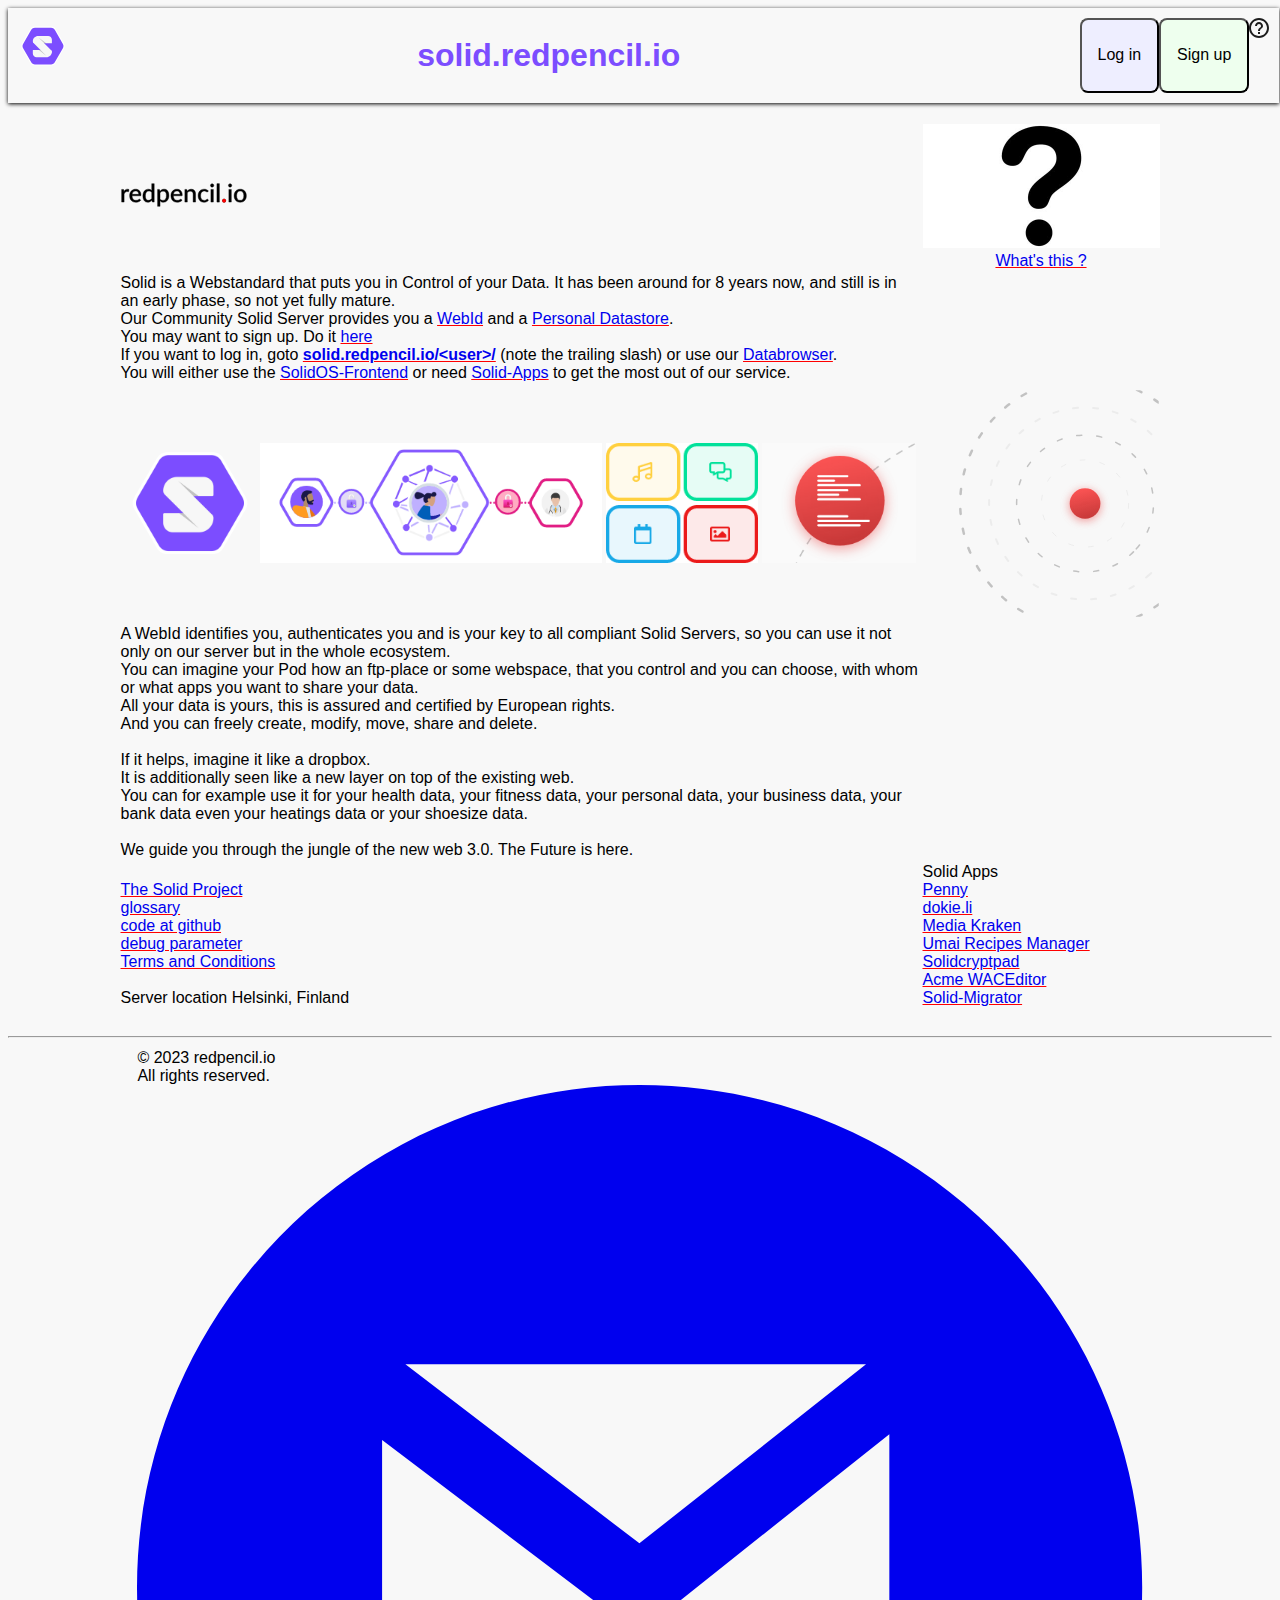
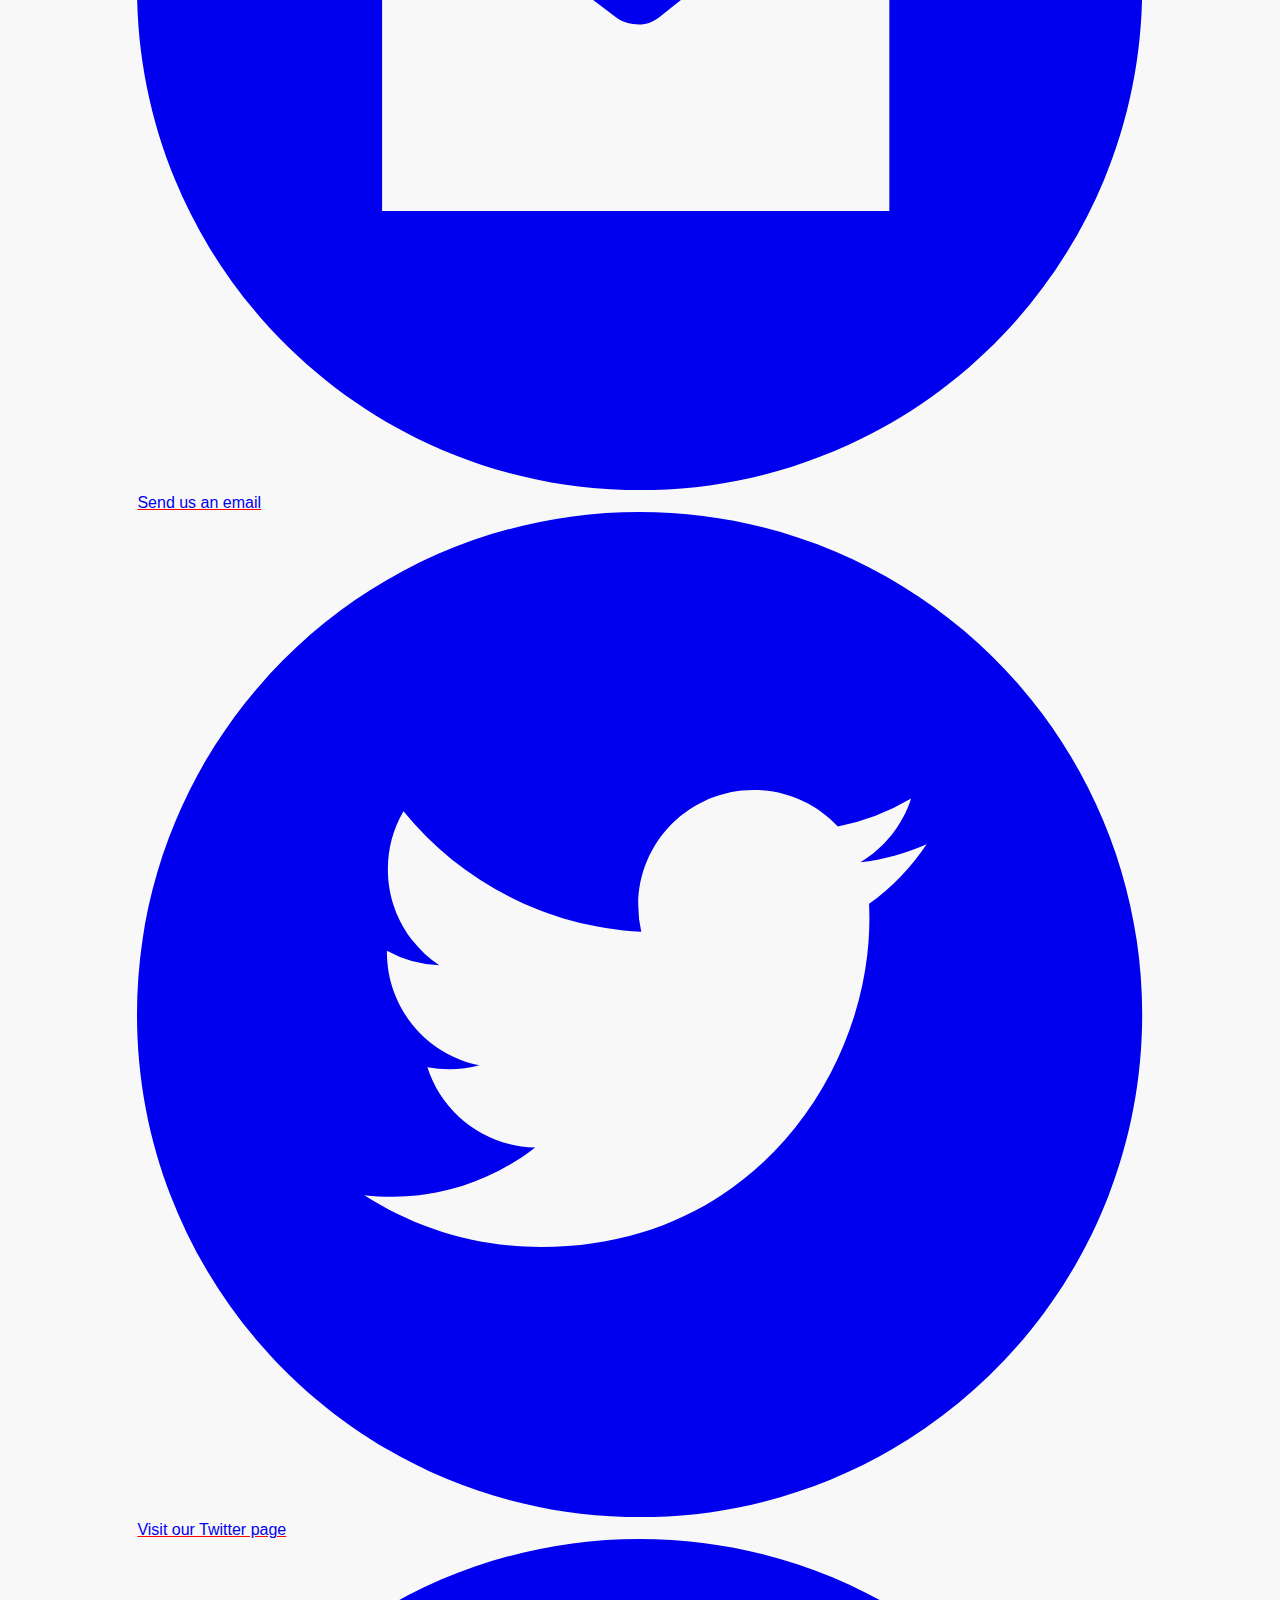
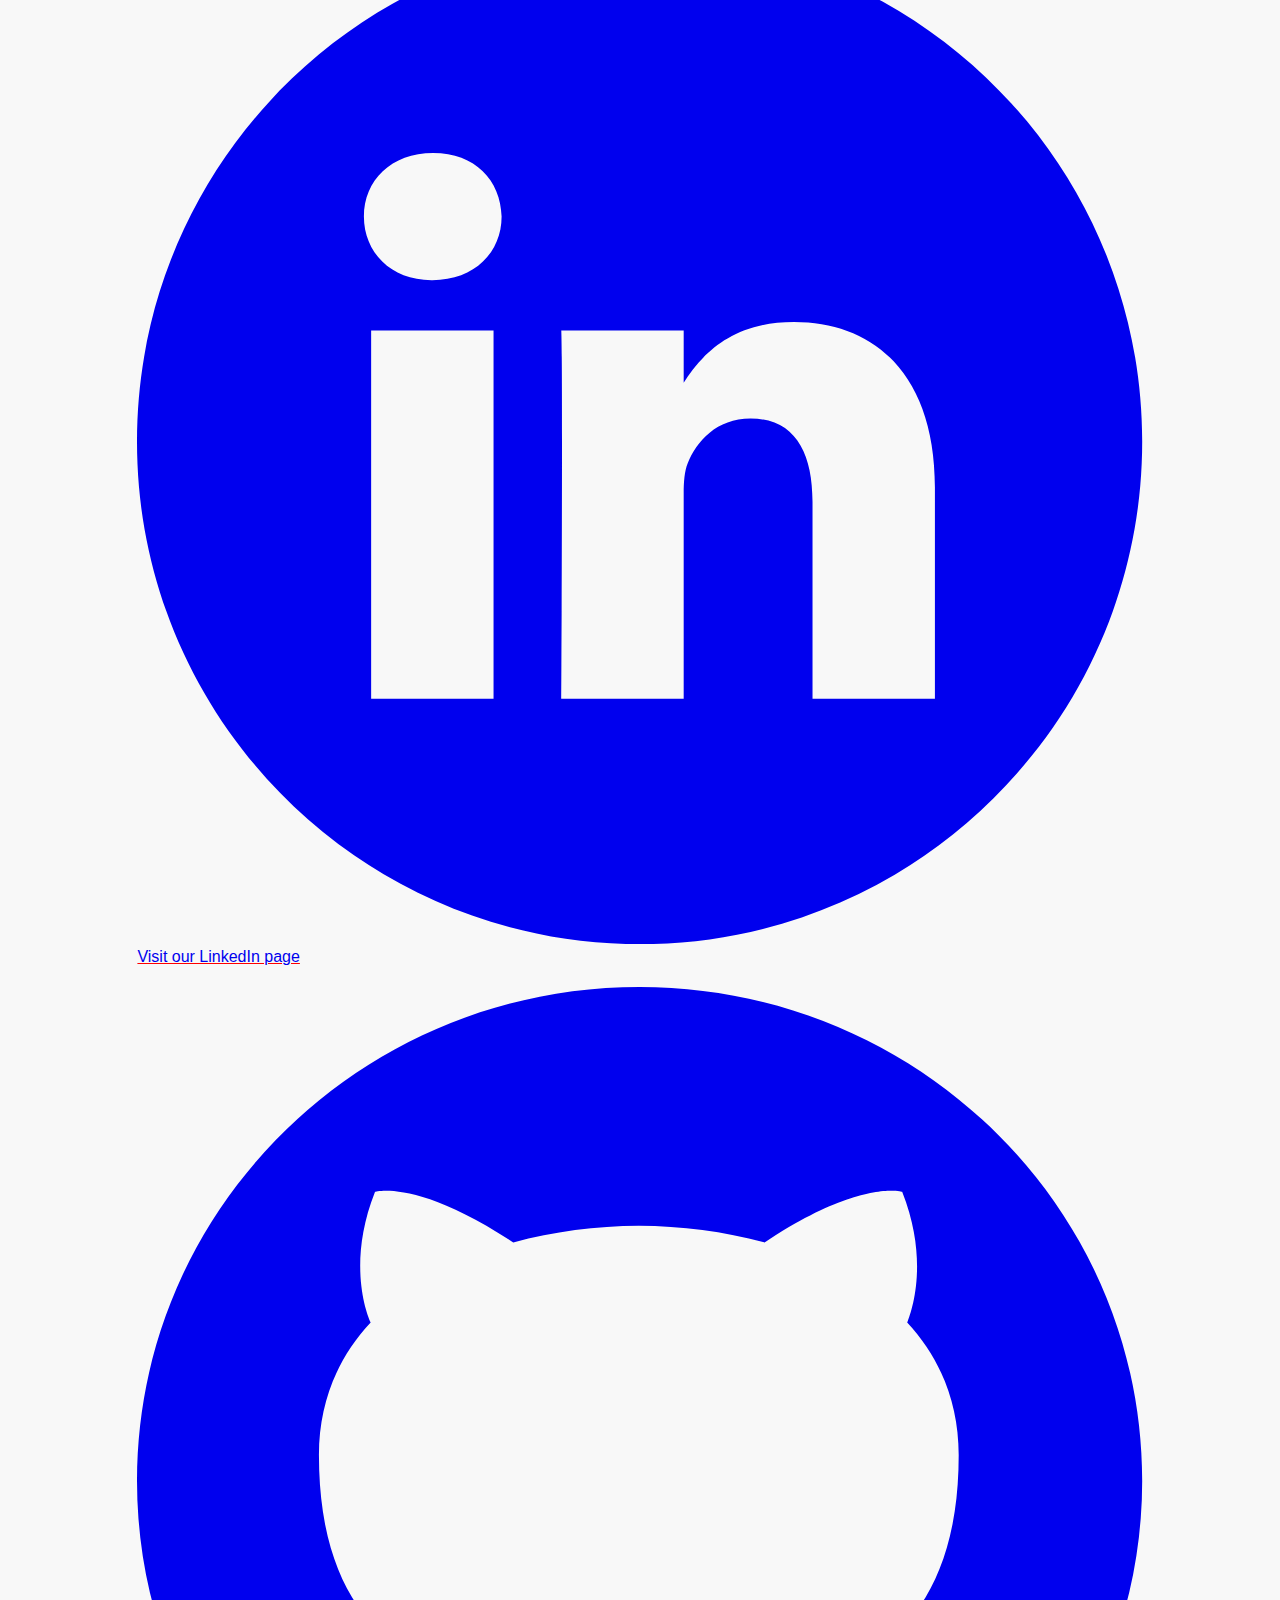
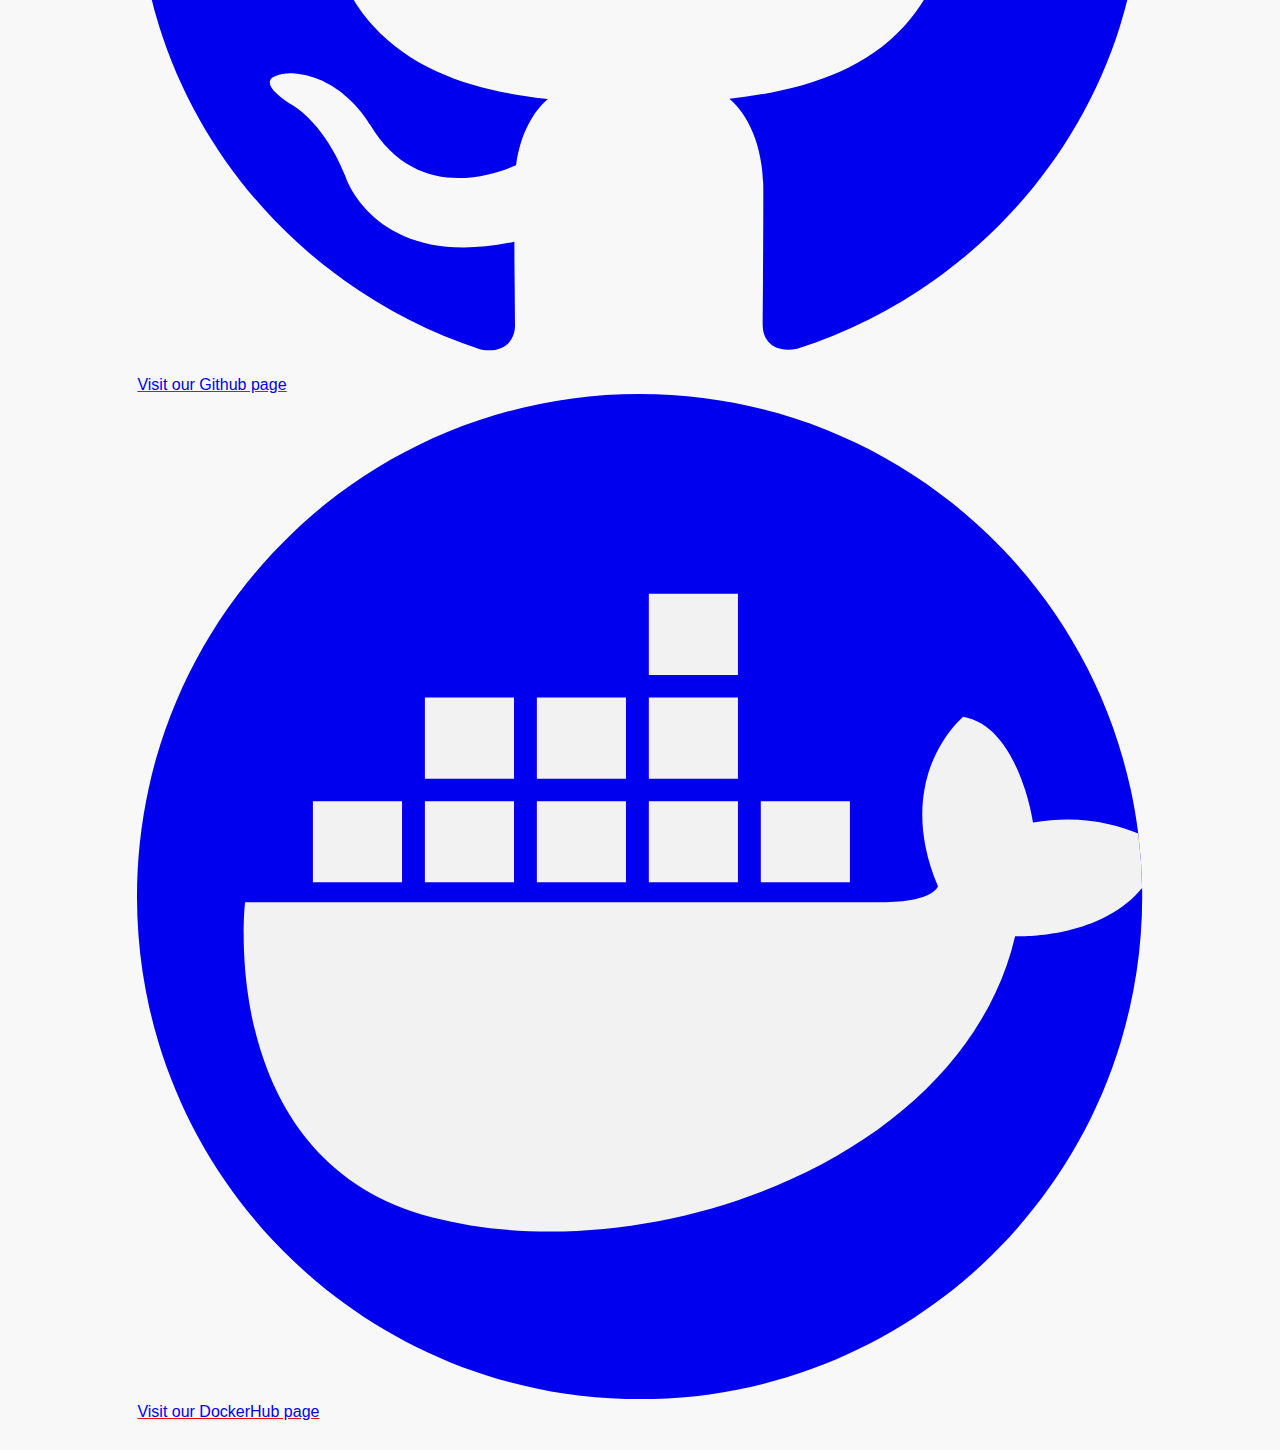
==== index.html @ c88e7a7f "correct typo" ====
<!-- Location : https://solid.redpencil.io/ewingson/public/code/index/index.html -->
<!DOCTYPE html>
<html lang="en">
  <head>
<!--<base href="https://URI/"/>-->
    <meta charset="utf-8"/>
    <meta http-equiv="X-UA-Compatible" content="IE=edge"/>
	<meta name="viewport" content="width=device-width, initial-scale=1"/>
	<meta http-equiv="Content-type" content="text/html;charset=UTF-8"/>
	<meta name="author" content="rpio"/>
	<meta name="editor" content="FeatherPad 1.3.5"/>
	<meta name="keywords" content="Solid, community solid server"/>
	<meta name="description" content="solid.redpencil.io provides a Community Solid Server."/>

	<link integrity="" rel="stylesheet" href="https://redpencil.io/assets/vendor-d41d8cd98f00b204e9800998ecf8427e.css">
	<link integrity="" rel="stylesheet" href="https://redpencil.io/assets/frontend-redpencil-0fddd26791827192a8f38b5eff81cc26.css">
	<link integrity="" rel="stylesheet" href="./css/style.css">
	
	<link rel="icon" href="https://redpencil.io/assets/favicon.ico" type="image/x-ico; charset=binary"/>
	  <title>solid.redpencil.io</title>
  </head>
<body class = "index-page">
  <div class="header">
    <div class="header-left">
      <a href="https://solid.redpencil.io/"><img class="logo-img" src="./pics/s_emblem.svg"></a> 
    </div>
    <div class="header-center">
      <h1 class="title">solid.redpencil.io</h1>
    </div>
    <div class="header-right" id="rpioLoginStatusArea">
    </div>
    <input type="button" onclick="window.location.href='./index2.html'" value="Log in" style="padding: 1em; border-radius:0.5em; font-size: 100%;background-color: #eef;">
    <input type="button" onclick="window.location.href='/idp/register/'" value="Sign up" style="padding: 1em; border-radius:0.5em; font-size: 100%;background-color: #efe;">
    <a href = "https://solidos.github.io/userguide/"><img src="./pics/qm.svg"></a>
  </div>
  <div>
    <br />
	<table align = "center" width = "80%">
      <tr>
      <td>
        <a href = "./"><img src = "./pics/rpio-logo.svg" width = 126 height = 24 alt = "redpencil Logo"/></a>
        <br />
	      </td>
        <td>
          <div align = "right">
            <a href = "https://gamma.app/docs/redpencilio-8dsenvp6agsee2z?mode=present#card-t6yckx8fpdmvdiz
"><img src = "./pics/qmb.png" width = 237 height = 124 alt = "What's this"/></a><br />
<div align = "center">
<a href = "https://gamma.app/docs/redpencilio-8dsenvp6agsee2z?mode=present#card-t6yckx8fpdmvdiz
">What's this ?</a></div>
          </div>
        </td>
      </tr>
      <tr><td>
		Solid is a Webstandard that puts you in Control of your Data.
		It has been around for 8 years now, and still is in an early phase, so not yet fully mature.<br />
		Our Community Solid Server provides you a <a class="hover:text-red-600" href = "https://solidproject.org/faqs#what-is-a-webid">WebId</a> and a <a class="hover:text-red-600" href = "https://solidproject.org/faqs#what-is-a-pod">Personal Datastore</a>.<br />
		You may want to sign up. Do it <a class="hover:text-red-600" href = "https://solid.redpencil.io/idp/register/">here</a><br />
	        If you want to log in, goto <a href = "https://solid.redpencil.io/apps/"><b>solid.redpencil.io/&#60;user&#62;/</b></a> (note the trailing slash) or use our <a href = "https://solidos.github.io/mashlib/dist/browse.html?uri=https%3A%2F%2Fsolid.redpencil.io%2F">Databrowser</a>.<br />
		You will either use the <a class="hover:text-red-600" href = "https://github.com/SolidOS/solidos">SolidOS-Frontend</a> or need <a class="hover:text-red-600" href ="https://solidproject.org/apps">Solid-Apps</a> to get the most out of our service.<br />
		</td></tr>
		<td></td><tr><td>
<table>
<tr>
<td>
<img src = "./pics/s_emblem.png" width = 132 height = 120 alt = "solid emblem">
</td>
<td>
<img src = "./pics/a_pod.png" width = 342 height = 120 alt = "visualization of a pod">
</td>
</td>
<td>
<img src = "./pics/colours.png" width = 152 height = 120 alt = "some other icons">
</td>
<td>
<img src = "./pics/red_dot.png" width = 154 height = 120 alt = "a single red dot">
</td>
</tr>
</table>
		</td><td align = "center"><img src = "./pics/atom.svg" width = 235 height = 227 alt = "data centric pic"></td></tr>
		<tr><td>
		A WebId identifies you, authenticates you and is your key to all compliant Solid Servers, so you can use it not only on our server but in the whole ecosystem.<br />
You can imagine your Pod how an ftp-place or some webspace, that you control and you can choose, with whom or what apps you want to share your data.<br />
All your data is yours, this is assured and certified by European rights.<br />
And you can freely create, modify, move, share and delete.<br /><br />
If it helps, imagine it like a dropbox.<br />
It is additionally seen like a new layer on top of the existing web.<br />
You can for example use it for your health data, your fitness data, your personal data, your business data, your bank data even your heatings data or your shoesize data.<br /><br />
			We guide you through the jungle of the new web 3.0. The Future is here.<br /></td></tr>
	<tr><td>
		<br /><a class="hover:text-red-600" href = "https://solidproject.org/">The Solid Project</a>
		<br /><a class="hover:text-red-600" href = "https://jeff-zucker.github.io/specs2glossary/tech-glossary.html">glossary</a>
		<br /><a class="hover:text-red-600" href = "https://github.com/serverproject-dev/rpio_index">code at github</a>
		<br /><a class="hover:text-red-600" href = "https://solidos.github.io/mashlib/dist/browse.html?uri=https%3A%2F%2Fsolid.redpencil.io">debug parameter</a>
		<br /><a class="hover:text-red-600" href = "./terms.html">Terms and Conditions</a>
		<br /><br />Server location Helsinki, Finland
	  </td>
		<td>
	  Solid Apps<br />
	  <a href = "https://penny.vincenttunru.com/">Penny</a><br/ >
	  <a href = "https://dokie.li/">dokie.li</a><br/ >
	  <a href = "https://noeldemartin.github.io/media-kraken/login">Media Kraken</a><br/ >
	  <a href = "https://umai.noeldemartin.com/">Umai Recipes Manager</a><br/ >
	  <a href = "https://solidcryptpad.github.io/solidcryptpad/">Solidcryptpad</a><br/ >
	  <a href = "https://phochste.github.io/WACEditor/">Acme WACEditor</a><br/ >
	  <a href = "https://solid-migrator.dev.muze.nl/">Solid-Migrator</a>
	  </td>
	  </tr>
    </table>
    <br />
  </div>
<hr />
<!-- footer -->
<table align = "center" width = "80%">
<tr><td>
<div class="mt-4 sm:mt-6 space-y-4 sm:flex sm:flex-wrap sm:justify-between sm:items-center sm:space-y-0">
    <div class="sm:flex sm:flex-wrap sm:space-x-1 text-sm text-gray-700">
      <div>© 2023 redpencil.io</div>
      <div>All rights reserved.</div>
    </div>
    <div class="flex items-center space-x-2 text-gray-700">
  <a class="block" href="mailto:info@redpencil.io">
    <svg xmlns="http://www.w3.org/2000/svg" viewBox="0 0 216 216" fill="currentColor" class="w-6 hover:text-red-600"><path d="M108 0C48.353 0 0 48.353 0 108s48.353 108 108 108 108-48.353 108-108S167.647 0 108 0zm48.657 60L107.96 98.498 57.679 60h98.978zm5.01 96h-109V76.259l50.244 38.11c1.347 1.03 3.34 1.545 4.947 1.545 1.645 0 3.073-.54 4.435-1.616l49.374-39.276V156z"/></svg>
    <span class="sr-only">Send us an email</span>
  </a>
  <a class="block" href="https://twitter.com/redpencilio">
    <svg viewBox="0 0 512 512" xmlns="http://www.w3.org/2000/svg" fill="currentColor" class="w-6 hover:text-red-600"><path d="M256 0C114.637 0 0 114.637 0 256s114.637 256 256 256 256-114.637 256-256S397.363 0 256 0zm116.887 199.602c.113 2.52.168 5.05.168 7.593 0 77.645-59.102 167.18-167.184 167.184h.004-.004c-33.184 0-64.062-9.727-90.066-26.395 4.597.543 9.277.813 14.015.813 27.532 0 52.868-9.39 72.98-25.152-25.722-.477-47.41-17.465-54.894-40.813a58.481 58.481 0 0011.043 1.063c5.363 0 10.559-.723 15.496-2.07-26.886-5.384-47.14-29.145-47.14-57.598 0-.266 0-.504.007-.75a58.354 58.354 0 0026.614 7.347c-15.778-10.527-26.149-28.523-26.149-48.91a58.597 58.597 0 017.957-29.535c28.977 35.555 72.282 58.937 121.118 61.394a58.708 58.708 0 01-1.528-13.398c0-32.437 26.317-58.754 58.766-58.754 16.902 0 32.168 7.145 42.89 18.567a117.855 117.855 0 0037.313-14.262c-4.395 13.715-13.707 25.222-25.84 32.5 11.887-1.422 23.215-4.574 33.742-9.254a119.412 119.412 0 01-29.308 30.43zm0 0"/></svg>
    <span class="sr-only">Visit our Twitter page</span>
  </a>
  <a class="block" href="https://www.linkedin.com/company/redpencilio/">
    <svg viewBox="0 0 512 512" xmlns="http://www.w3.org/2000/svg" fill="currentColor" class="w-6 hover:text-red-600"><path d="M256 0C114.637 0 0 114.637 0 256s114.637 256 256 256 256-114.637 256-256S397.363 0 256 0zm-74.39 387h-62.348V199.426h62.347zm-31.173-213.188h-.406c-20.922 0-34.453-14.402-34.453-32.402 0-18.406 13.945-32.41 35.274-32.41 21.328 0 34.453 14.004 34.859 32.41 0 18-13.531 32.403-35.274 32.403zM406.423 387h-62.34V286.652c0-25.218-9.027-42.418-31.586-42.418-17.223 0-27.48 11.602-31.988 22.801-1.649 4.008-2.051 9.61-2.051 15.215V387h-62.344s.817-169.977 0-187.574h62.344v26.558c8.285-12.78 23.11-30.96 56.188-30.96 41.02 0 71.777 26.808 71.777 84.421zm0 0"/></svg>
    <span class="sr-only">Visit our LinkedIn page</span>
  </a>
  <a class="block" href="https://github.com/redpencilio">
    <svg viewBox="0 0 24 24" xmlns="http://www.w3.org/2000/svg" fill="currentColor" class="w-6 hover:text-red-600"><path d="M12 .5C5.37.5 0 5.78 0 12.292c0 5.211 3.438 9.63 8.205 11.188.6.111.82-.254.82-.567 0-.28-.01-1.022-.015-2.005-3.338.711-4.042-1.582-4.042-1.582-.546-1.361-1.335-1.725-1.335-1.725-1.087-.731.084-.716.084-.716 1.205.082 1.838 1.215 1.838 1.215 1.07 1.803 2.809 1.282 3.495.981.108-.763.417-1.282.76-1.577-2.665-.295-5.466-1.309-5.466-5.827 0-1.287.465-2.339 1.235-3.164-.135-.298-.54-1.497.105-3.121 0 0 1.005-.316 3.3 1.209.96-.262 1.98-.392 3-.398 1.02.006 2.04.136 3 .398 2.28-1.525 3.285-1.209 3.285-1.209.645 1.624.24 2.823.12 3.121.765.825 1.23 1.877 1.23 3.164 0 4.53-2.805 5.527-5.475 5.817.42.354.81 1.077.81 2.182 0 1.578-.015 2.846-.015 3.229 0 .309.21.678.825.56C20.565 21.917 24 17.495 24 12.292 24 5.78 18.627.5 12 .5z"/></svg>
    <span class="sr-only">Visit our Github page</span>
  </a>
  <a class="block" href="https://hub.docker.com/u/redpencil">
    <svg xmlns="http://www.w3.org/2000/svg" viewBox="0 0 512 512" fill="currentColor" class="w-6 hover:text-red-600"><path xmlns="http://www.w3.org/2000/svg" d="M512 256c0 141.385-114.615 256-256 256S0 397.385 0 256 114.615 0 256 0c130.497 0 238.184 97.646 253.994 223.859a253.795 253.795 0 011.964 27.784c.032 1.452.042 2.905.042 4.357z" data-original="#006bc0"/><g xmlns="http://www.w3.org/2000/svg"><path d="M511.958 251.643c-21.859 26.624-64.69 24.545-64.69 24.545-26.415 113.8-185.94 171.719-296.699 143.266-110.748-28.443-95.513-160.539-95.513-160.539h324.138c26.749 0 28.787-8.129 28.787-8.129-23.709-56.226 12.873-86.371 12.873-86.371 28.453 5.089 35.558 53.854 35.558 53.854 23.353-4.19 42.109.794 53.582 5.59a253.795 253.795 0 011.964 27.784z" fill="#f2f2f2" data-original="#f2f2f2"/><path fill="#f2f2f2" data-original="#f2f2f2" d="M89.6 207.433h45.39v41.32H89.6zM146.641 207.433h45.39v41.32h-45.39zM317.743 207.433h45.39v41.32h-45.39zM260.712 207.433h45.39v41.32h-45.39zM260.712 101.763h45.39v41.32h-45.39zM203.671 207.433h45.39v41.32h-45.39zM146.641 154.593h45.39v41.32h-45.39zM260.712 154.593h45.39v41.32h-45.39zM203.671 154.593h45.39v41.32h-45.39z"/></g></svg>
    <span class="sr-only">Visit our DockerHub page</span>
  </a>
  </div>
</div>
</td></tr>
</table>
<br />
<!-- /footer -->
</div>

</body>
</html>
---- css/style.css ----
a
{
text-decoration-line: underline;
text-decoration-color: red;
}
.index-page {
    background-color: #f8f8f8;
    font-size: 1em;
    font-family: "Helvetica Neue",Helvetica,Arial,sans-serif;
  }

.index-page .header {
    box-shadow: 0px 1px 4px rgba(0,0.0,0.2) !important;
    -webkit-box-shadow: 0px 1px 4px rgba(0,0.0,0.2) !important;
    text-align: center !important;
    color: #7C4DFF;
    padding: 10px;
    display: inline-flex;
    width: 99%;
  }
  
.index-page .header-left {
    text-align: left;
    margin-top: 0.32em;
    width: 19%;
  }

.index-page .header-center {
    margin: auto;
  }

@media screen and (max-width: 1000px) {
    .header-right {
      display: block !important;
    }
  }

.header-right {
    display: inline-flex;
    margin-top: 0.67em;
    min-width: 19%;
  }

.index-page .logo-img {
    width: 50px;
  }
  
.index-page .title {
      color: #7C4DFF;
      font-size: 2em;
      line-height: 1em;
      font-family: "Helvetica Neue",Helvetica,Arial,sans-serif;
  }
  
 .index-page .logo {
    color: #f8f8f8;
  }
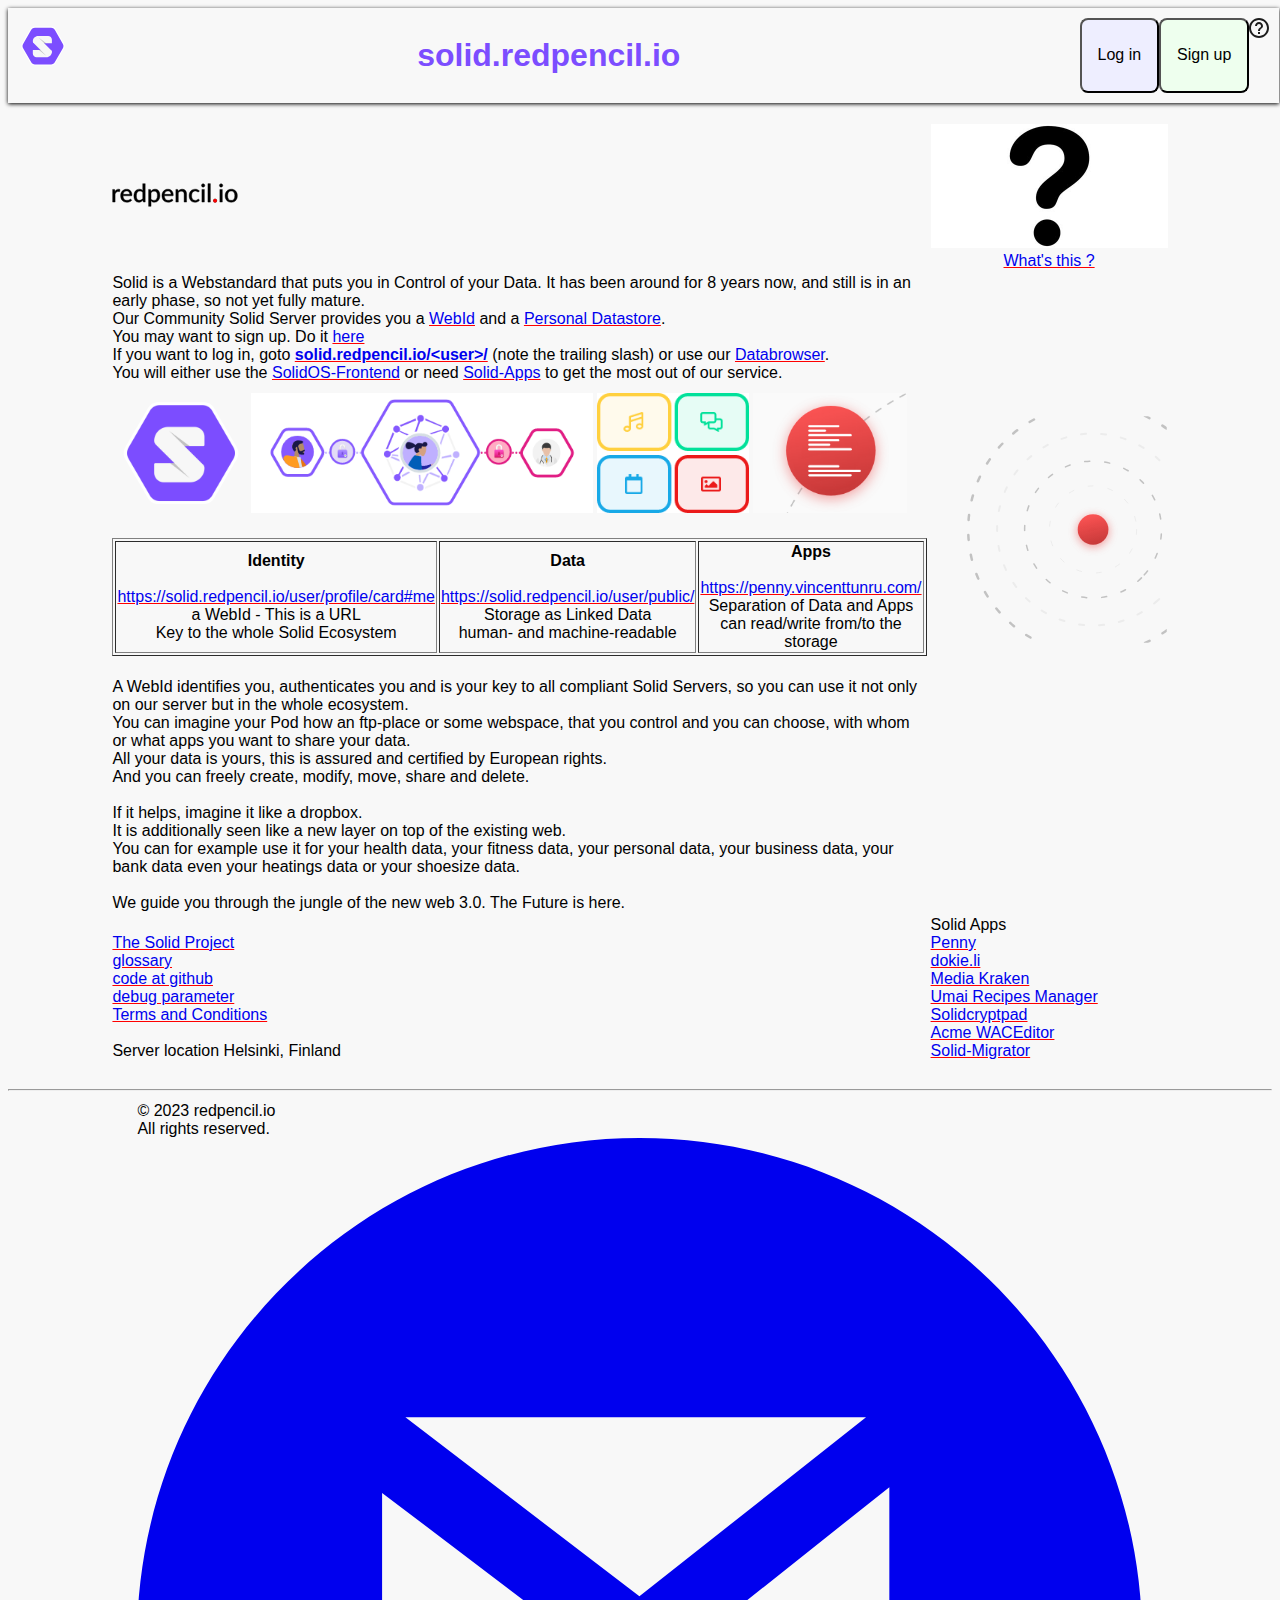
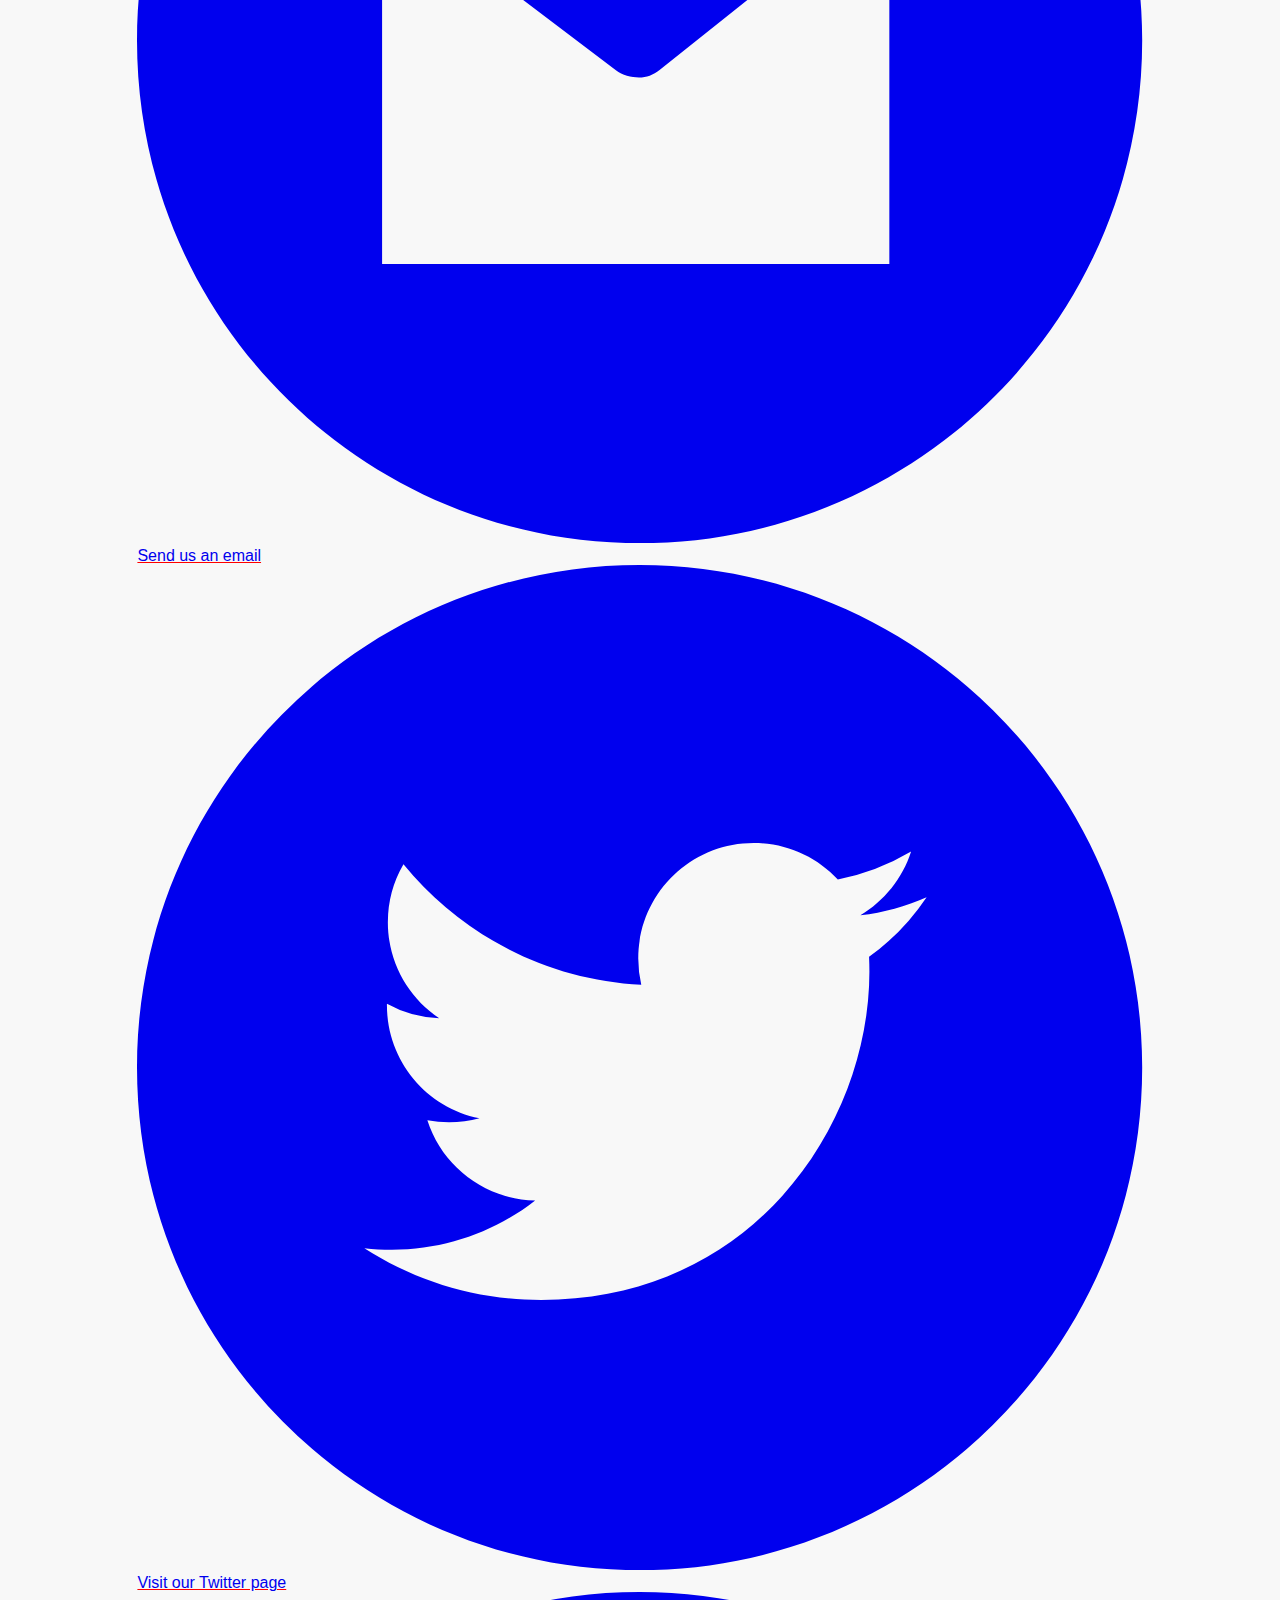
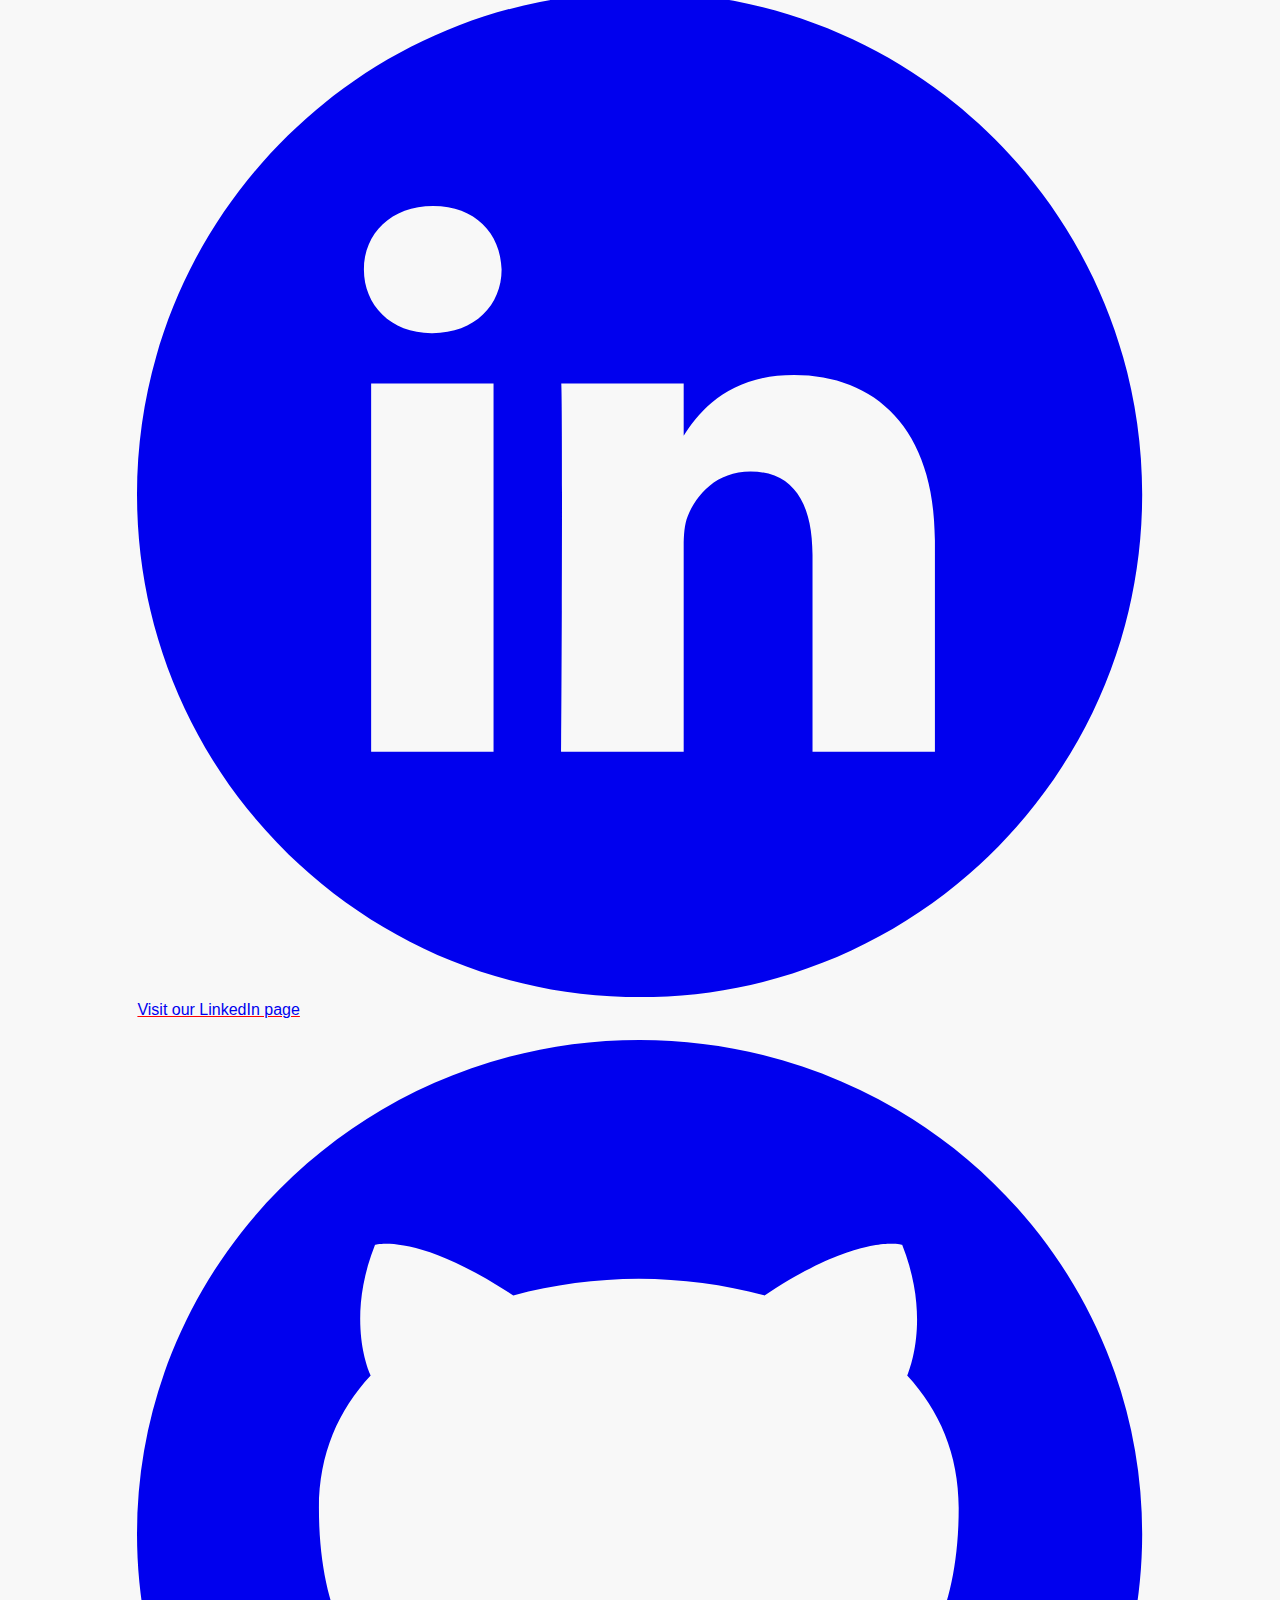
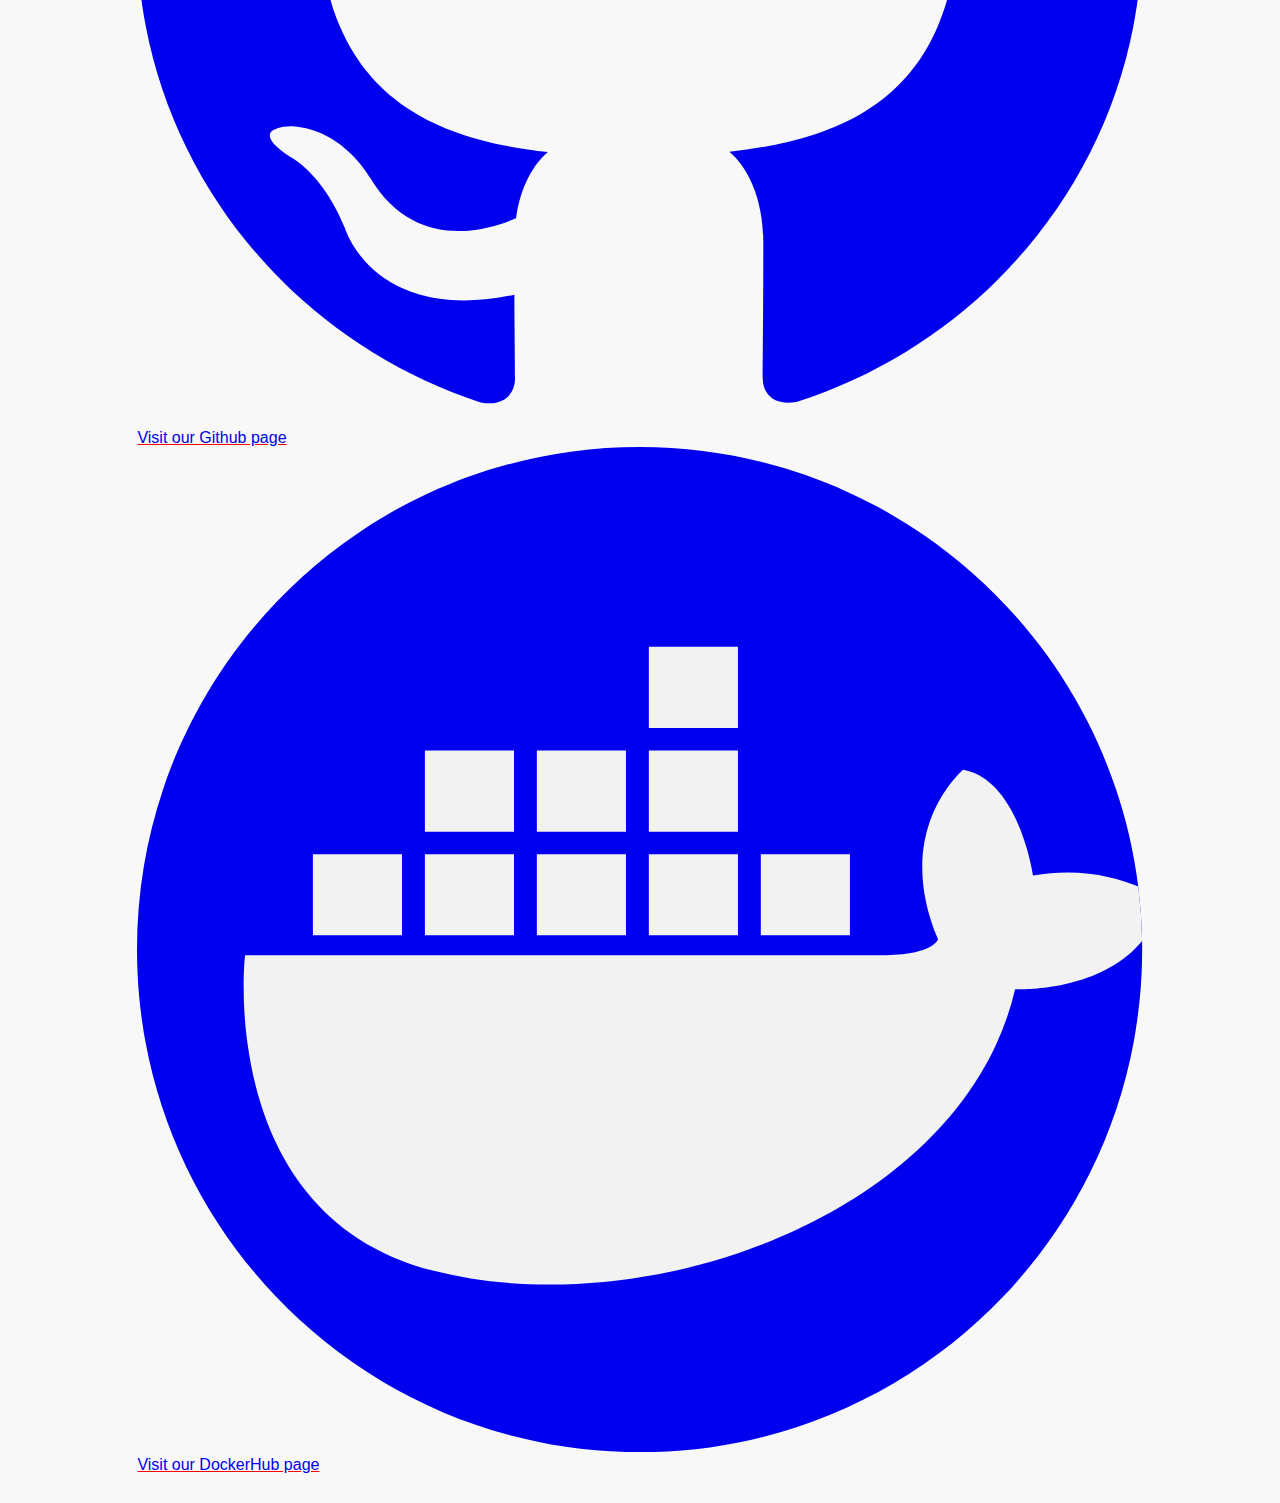
==== commit 1c1b8e37: "add infobox" ====
--- a/index.html
+++ b/index.html
@@ -77,6 +77,30 @@
 </td>
 </tr>
 </table>
+<br />
+<table align = "center" border = "1" width = "75%">
+<tr>
+<td align = "center">
+<b>Identity</b><br /><br />
+<a href = "https://solid.redpencil.io/aad/profile/card#me">https://solid.redpencil.io/user/profile/card#me</a><br />
+a WebId - This is a URL<br />
+Key to the whole Solid Ecosystem
+</td>
+<td align = "center">
+<b>Data</b><br /><br />
+<a href = "https://solid.redpencil.io/ewingson/public/">https://solid.redpencil.io/user/public/</a><br />
+Storage as Linked Data<br />
+human- and machine-readable
+</td>
+<td align = "center">
+<b>Apps</b><br /><br />
+<a href = "https://penny.vincenttunru.com/">https://penny.vincenttunru.com/</a><br />
+Separation of Data and Apps<br />
+can read/write from/to the storage
+</td>
+</tr>
+</table>
+<br />
 		</td><td align = "center"><img src = "./pics/atom.svg" width = 235 height = 227 alt = "data centric pic"></td></tr>
 		<tr><td>
 		A WebId identifies you, authenticates you and is your key to all compliant Solid Servers, so you can use it not only on our server but in the whole ecosystem.<br />
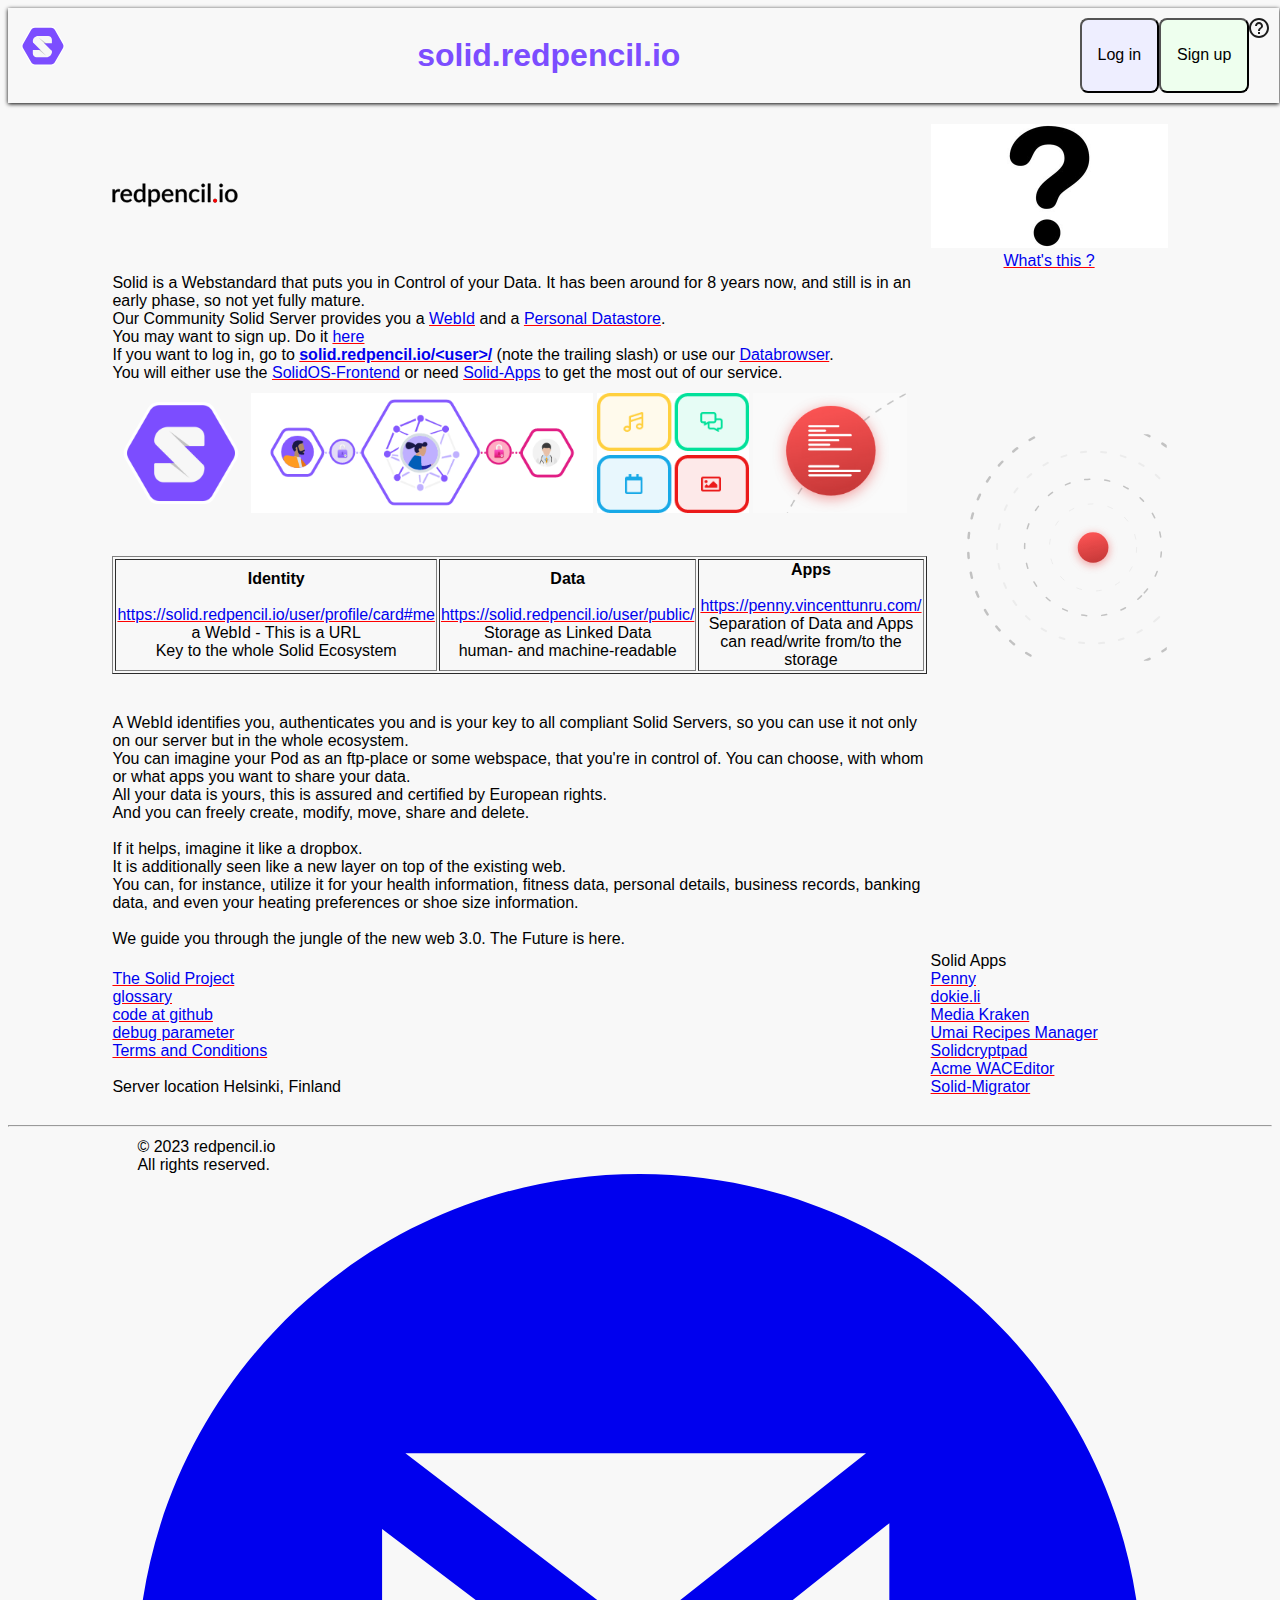
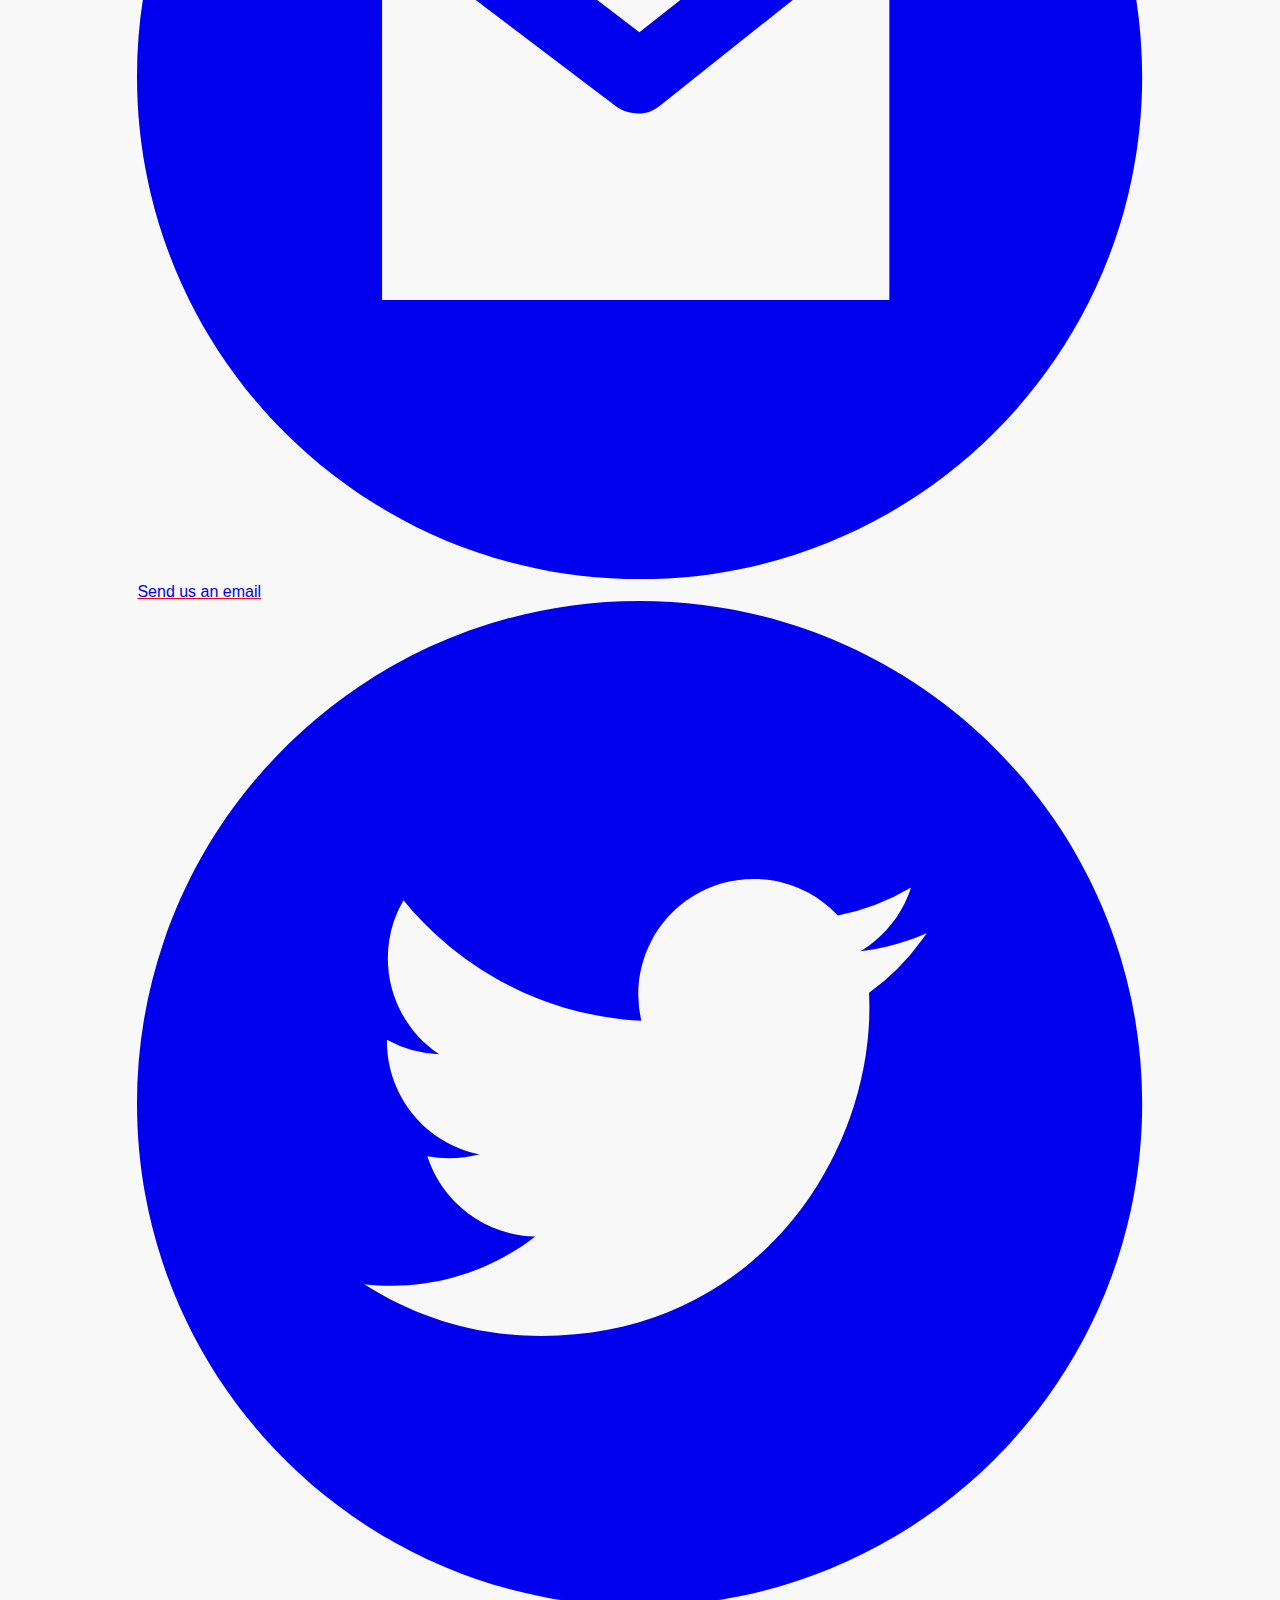
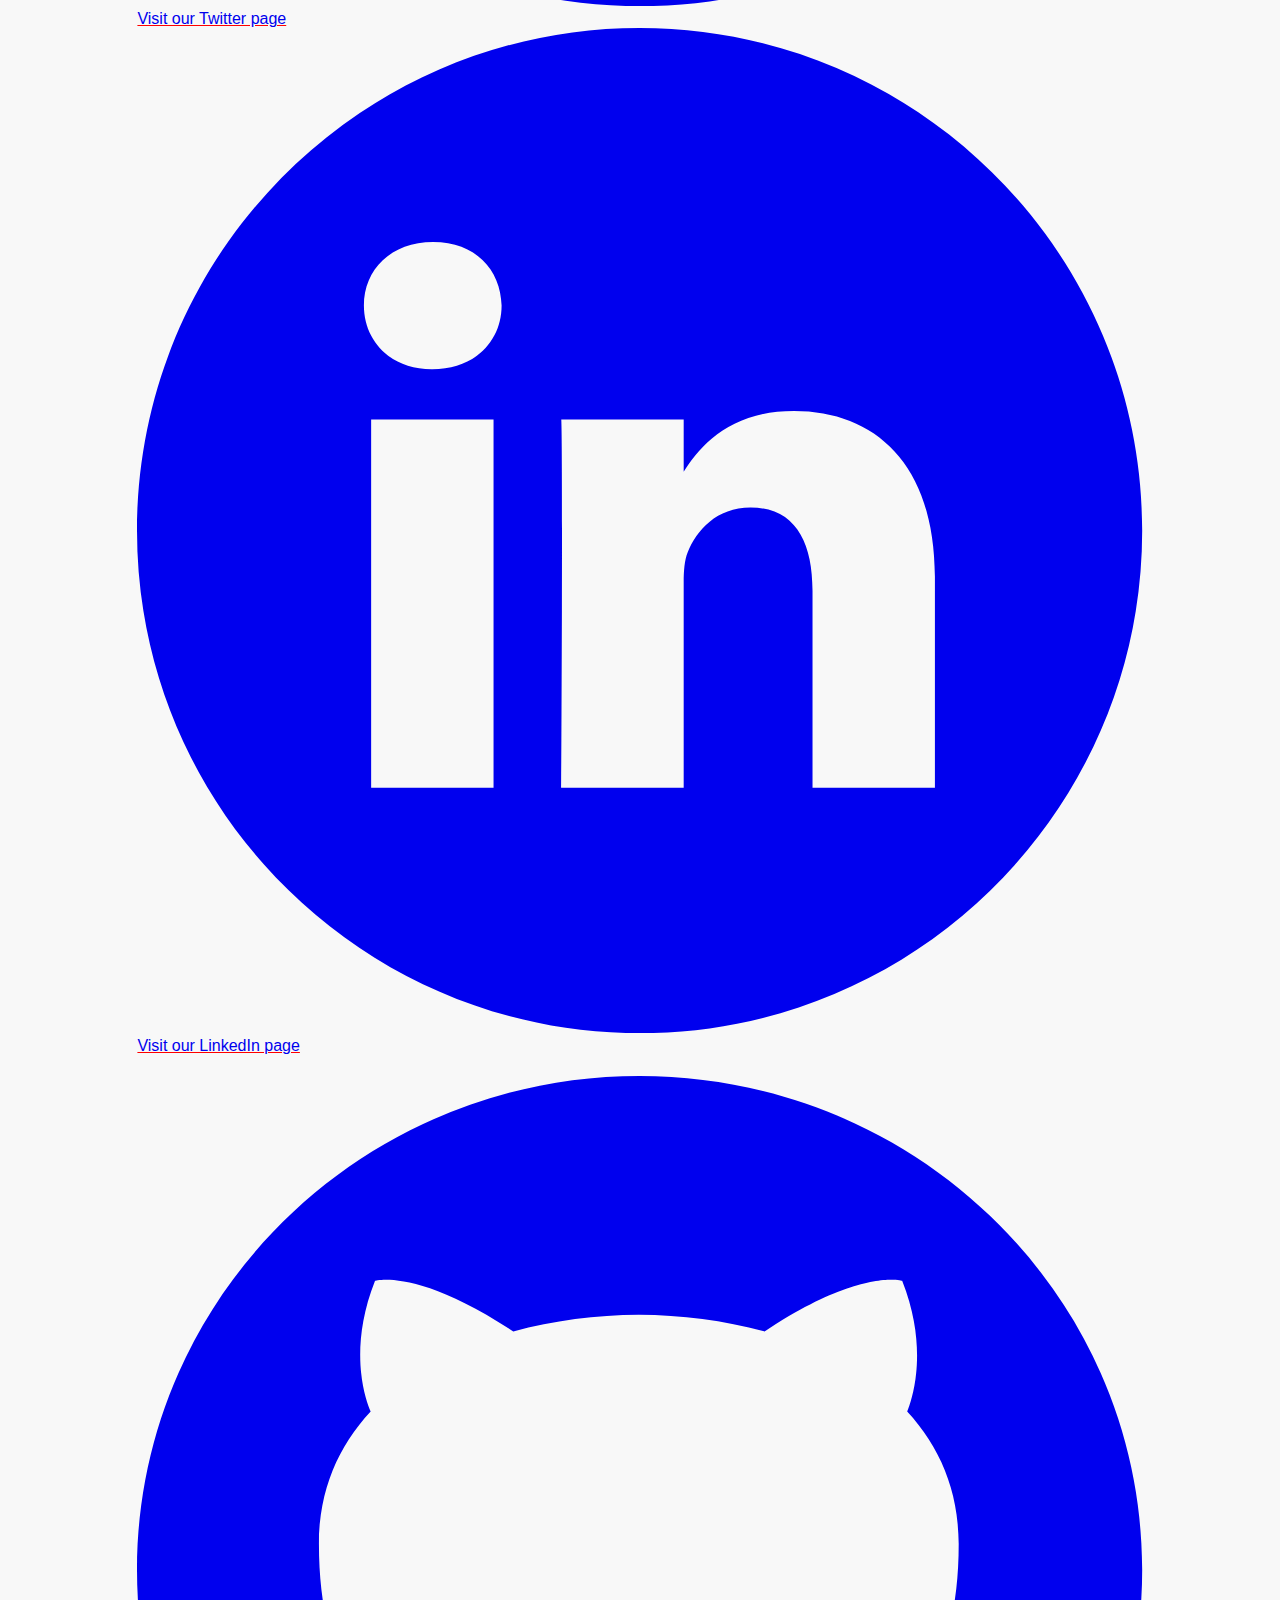
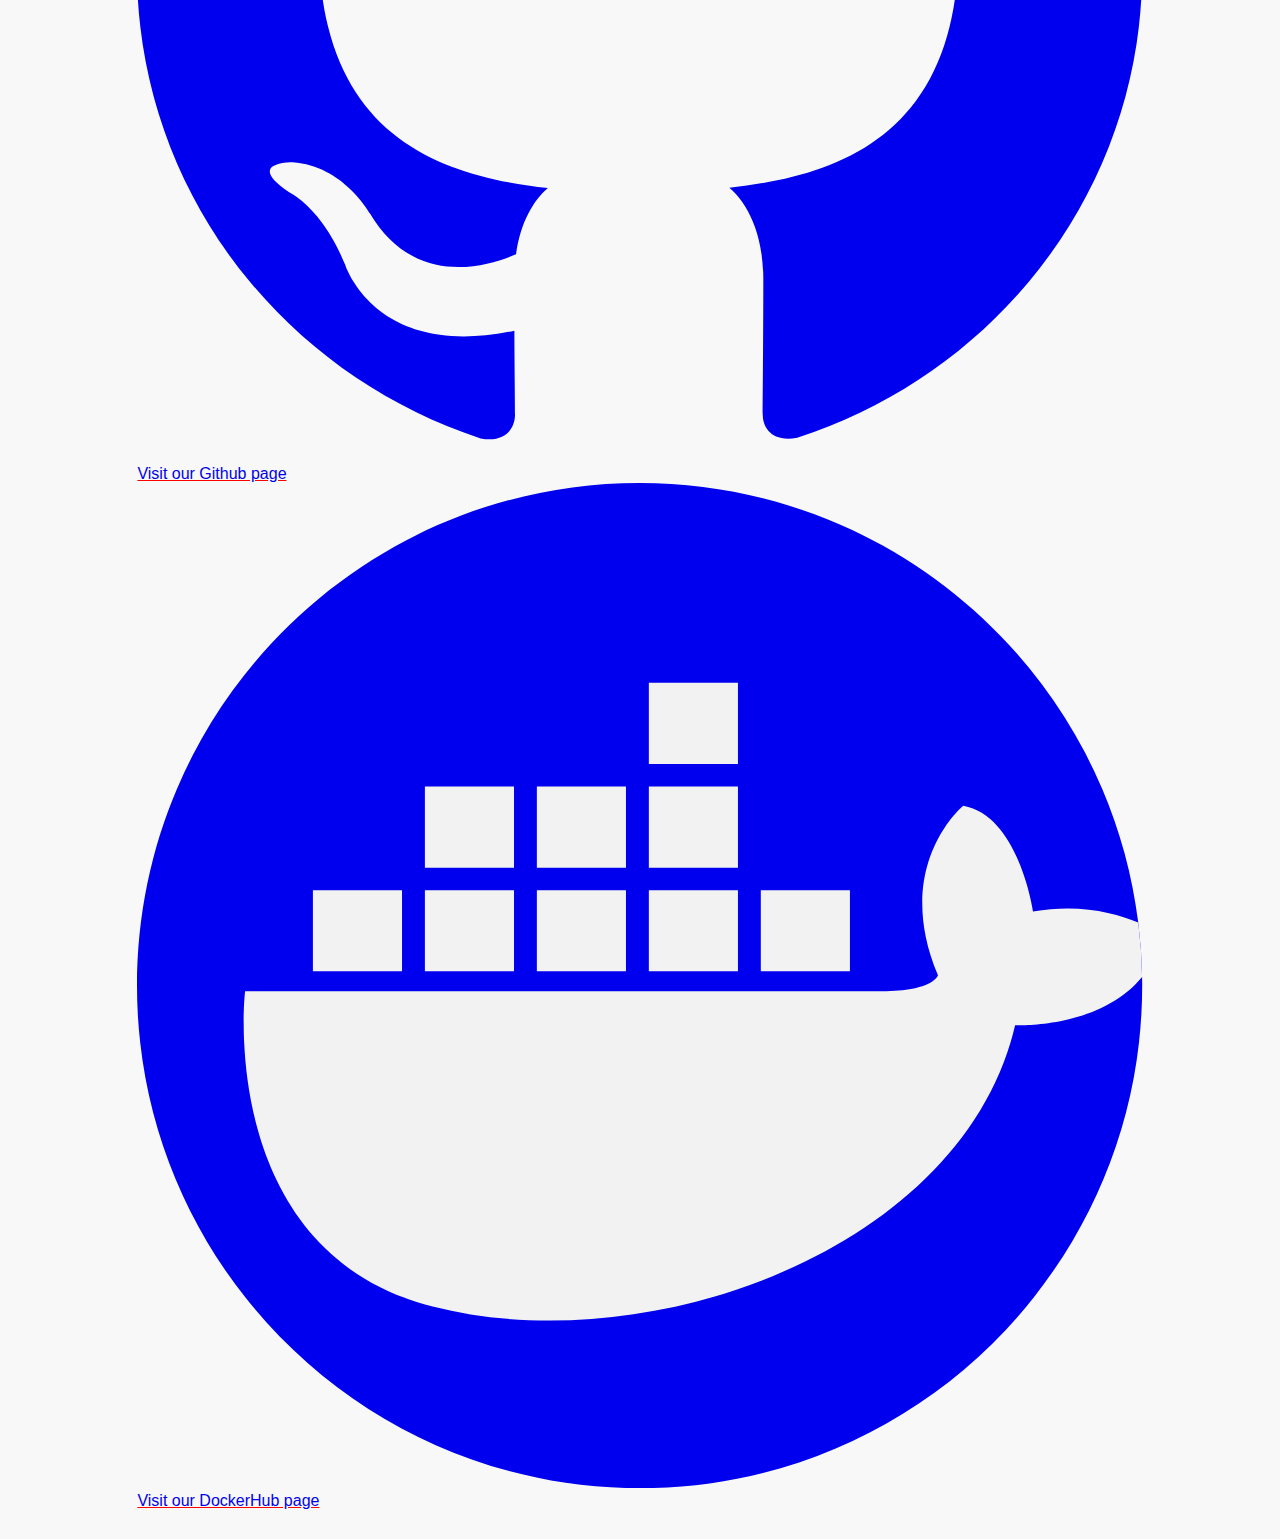
==== commit 8dda6b0d: "beautify a bit" ====
--- a/index.html
+++ b/index.html
@@ -56,7 +56,7 @@
 		It has been around for 8 years now, and still is in an early phase, so not yet fully mature.<br />
 		Our Community Solid Server provides you a <a class="hover:text-red-600" href = "https://solidproject.org/faqs#what-is-a-webid">WebId</a> and a <a class="hover:text-red-600" href = "https://solidproject.org/faqs#what-is-a-pod">Personal Datastore</a>.<br />
 		You may want to sign up. Do it <a class="hover:text-red-600" href = "https://solid.redpencil.io/idp/register/">here</a><br />
-	        If you want to log in, goto <a href = "https://solid.redpencil.io/apps/"><b>solid.redpencil.io/&#60;user&#62;/</b></a> (note the trailing slash) or use our <a href = "https://solidos.github.io/mashlib/dist/browse.html?uri=https%3A%2F%2Fsolid.redpencil.io%2F">Databrowser</a>.<br />
+	        If you want to log in, go to <a href = "https://solid.redpencil.io/apps/"><b>solid.redpencil.io/&#60;user&#62;/</b></a> (note the trailing slash) or use our <a href = "https://solidos.github.io/mashlib/dist/browse.html?uri=https%3A%2F%2Fsolid.redpencil.io%2F">Databrowser</a>.<br />
 		You will either use the <a class="hover:text-red-600" href = "https://github.com/SolidOS/solidos">SolidOS-Frontend</a> or need <a class="hover:text-red-600" href ="https://solidproject.org/apps">Solid-Apps</a> to get the most out of our service.<br />
 		</td></tr>
 		<td></td><tr><td>
@@ -77,7 +77,7 @@
 </td>
 </tr>
 </table>
-<br />
+<br /><br />
 <table align = "center" border = "1" width = "75%">
 <tr>
 <td align = "center">
@@ -100,16 +100,16 @@
 </td>
 </tr>
 </table>
-<br />
+<br /><br />
 		</td><td align = "center"><img src = "./pics/atom.svg" width = 235 height = 227 alt = "data centric pic"></td></tr>
 		<tr><td>
 		A WebId identifies you, authenticates you and is your key to all compliant Solid Servers, so you can use it not only on our server but in the whole ecosystem.<br />
-You can imagine your Pod how an ftp-place or some webspace, that you control and you can choose, with whom or what apps you want to share your data.<br />
+You can imagine your Pod as an ftp-place or some webspace, that you're in control of. You can choose, with whom or what apps you want to share your data.<br />
 All your data is yours, this is assured and certified by European rights.<br />
 And you can freely create, modify, move, share and delete.<br /><br />
 If it helps, imagine it like a dropbox.<br />
 It is additionally seen like a new layer on top of the existing web.<br />
-You can for example use it for your health data, your fitness data, your personal data, your business data, your bank data even your heatings data or your shoesize data.<br /><br />
+You can, for instance, utilize it for your health information, fitness data, personal details, business records, banking data, and even your heating preferences or shoe size information.<br /><br />
 			We guide you through the jungle of the new web 3.0. The Future is here.<br /></td></tr>
 	<tr><td>
 		<br /><a class="hover:text-red-600" href = "https://solidproject.org/">The Solid Project</a>
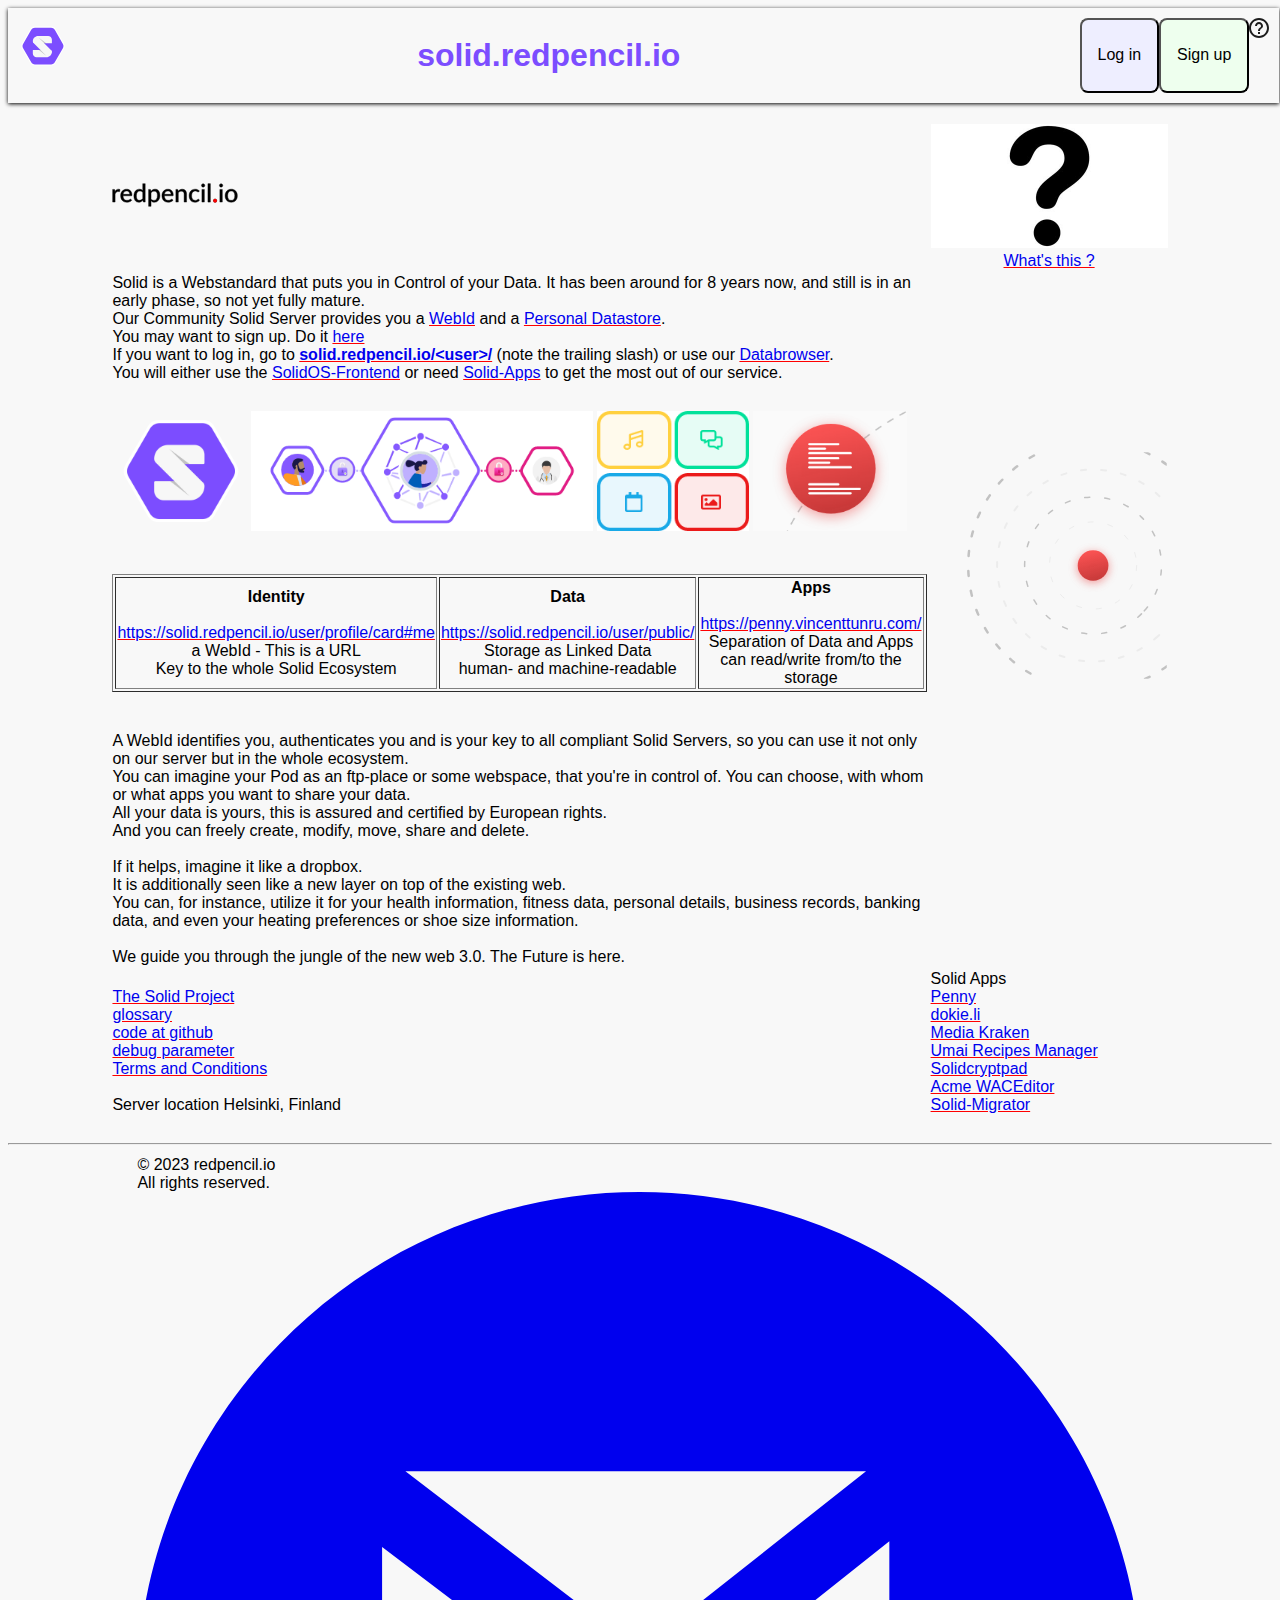
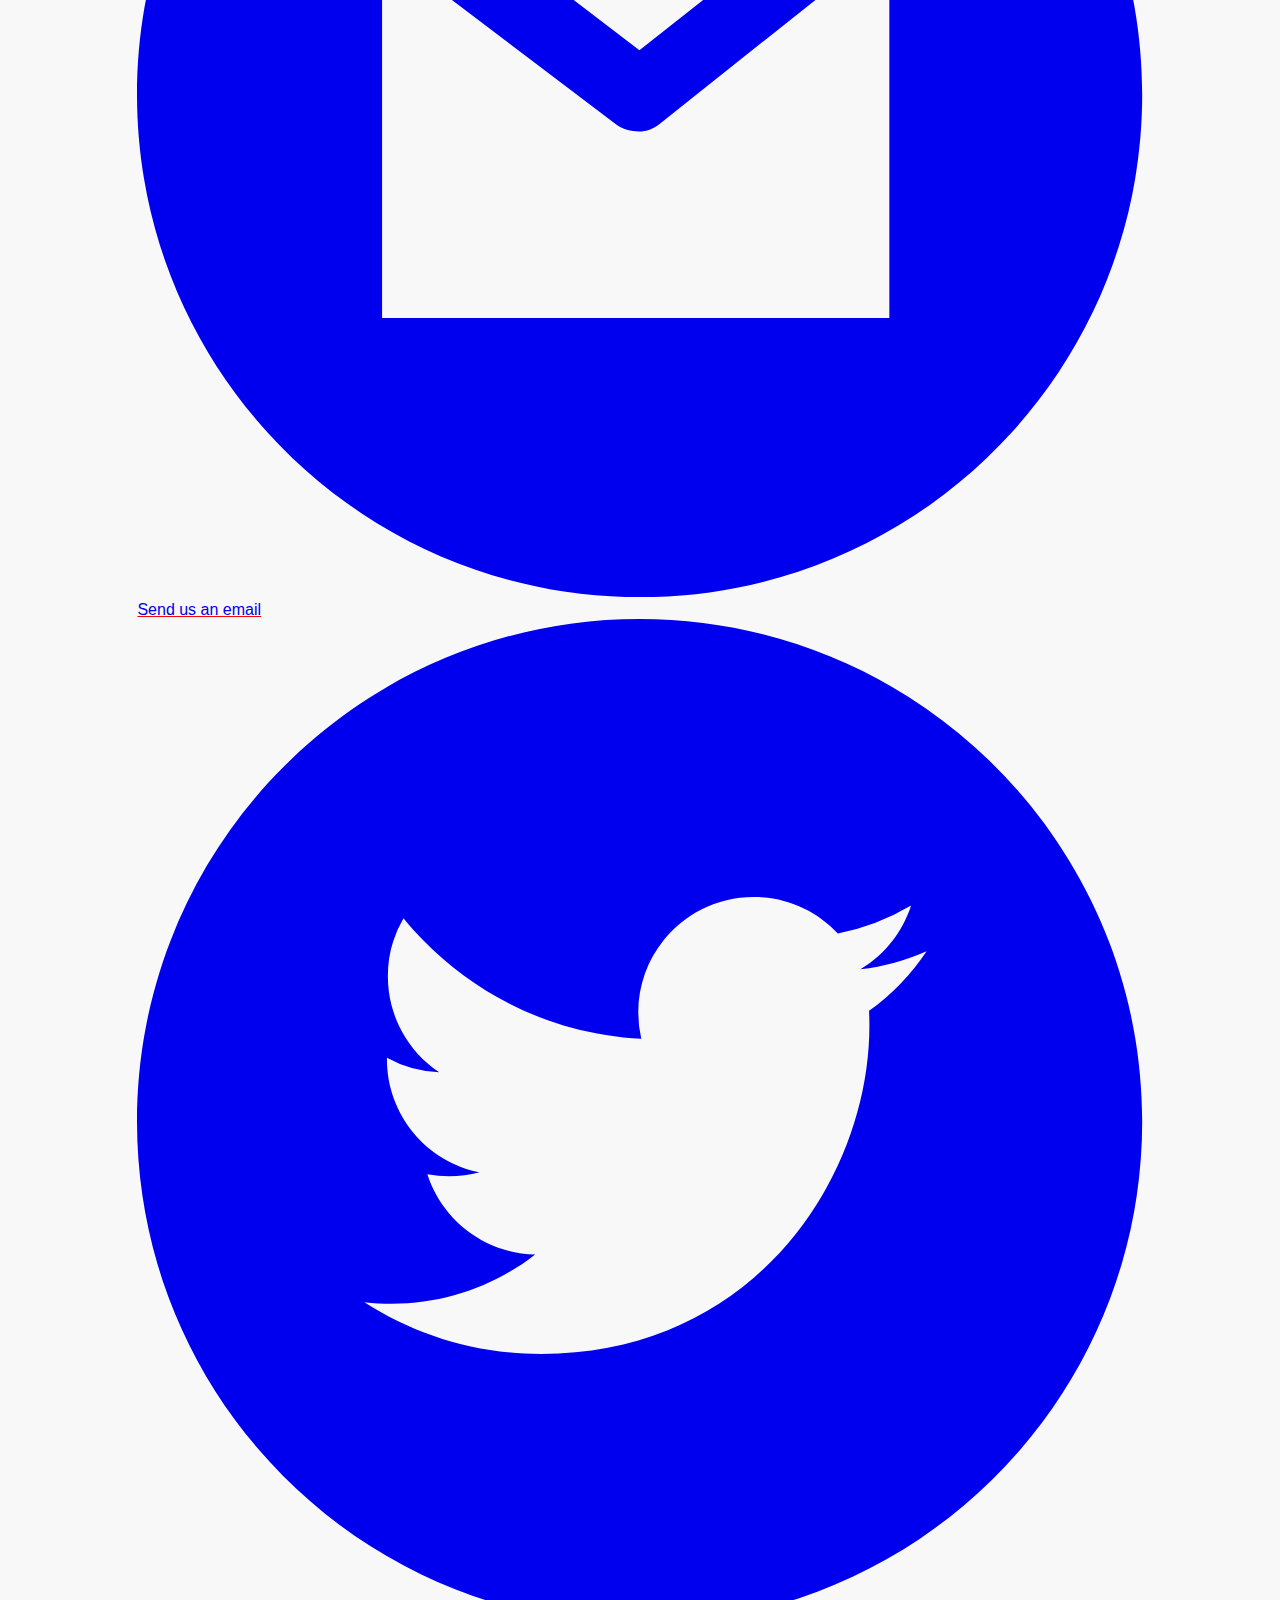
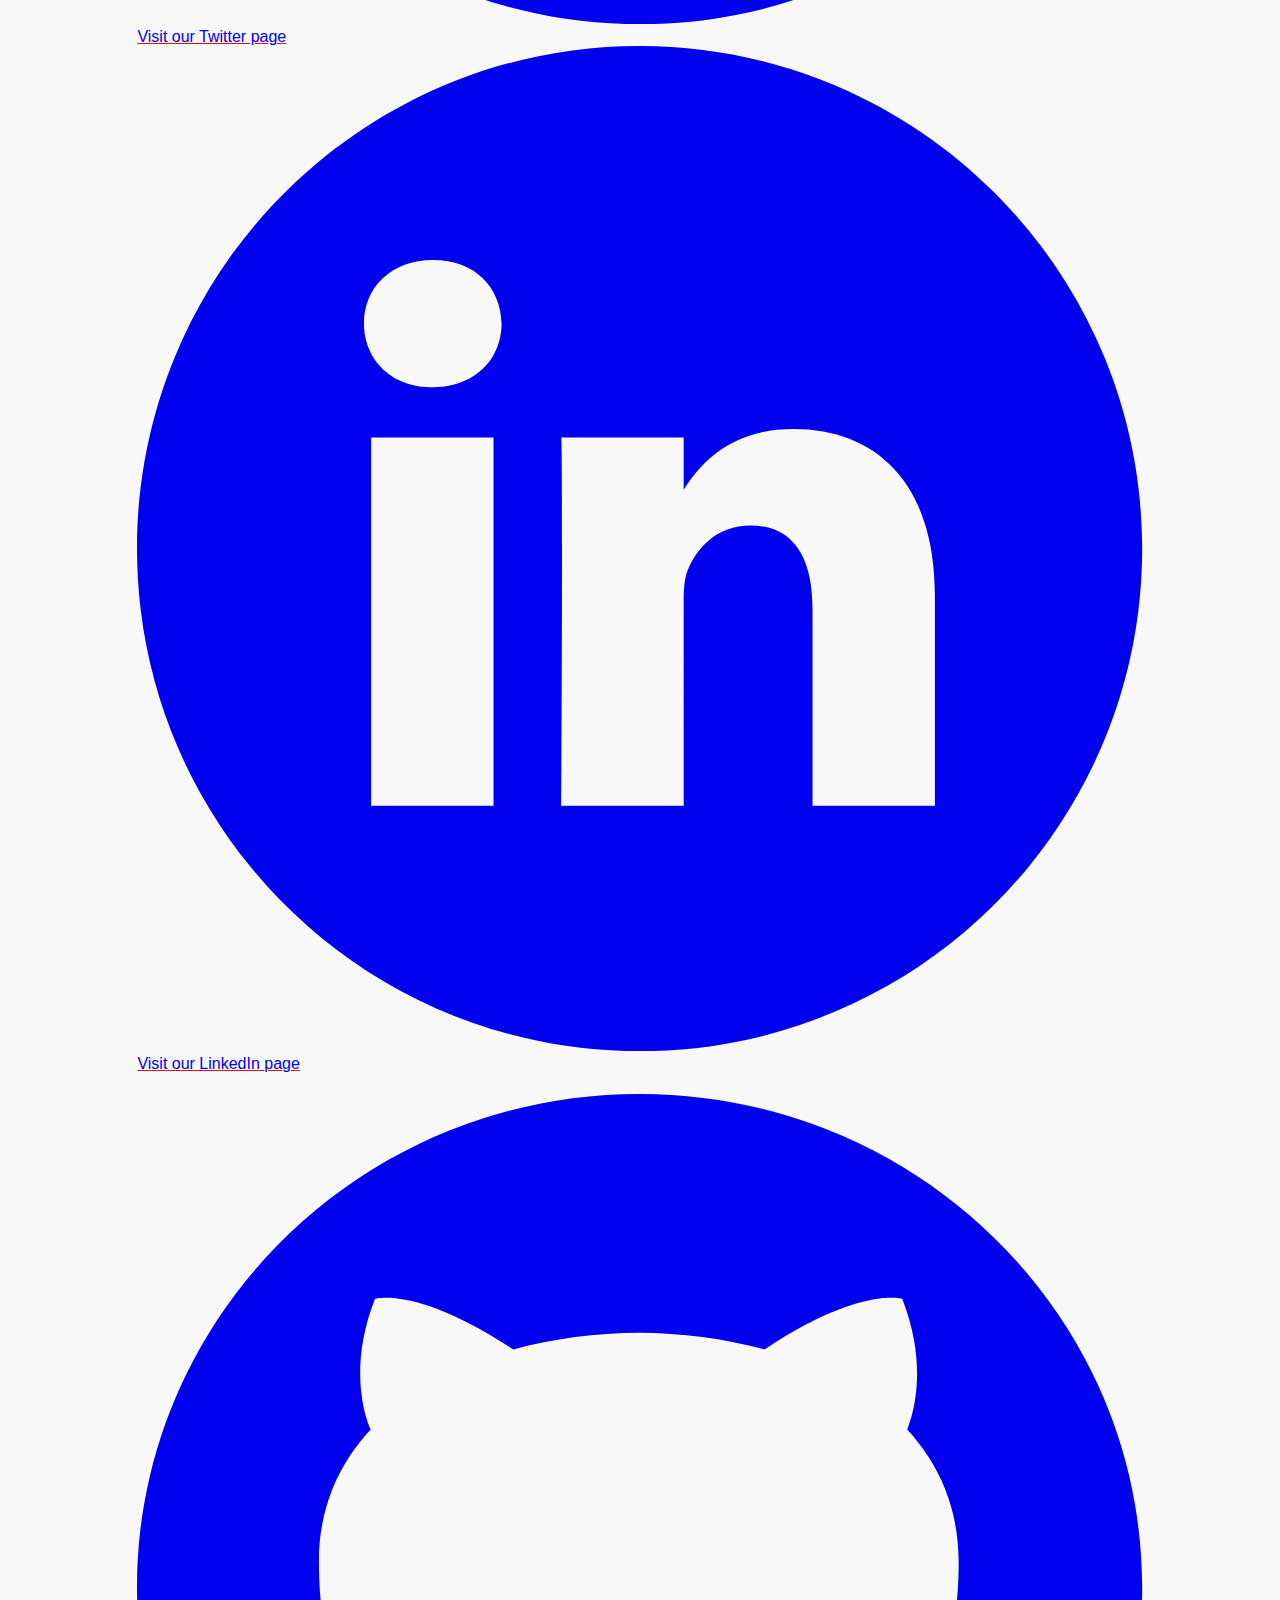
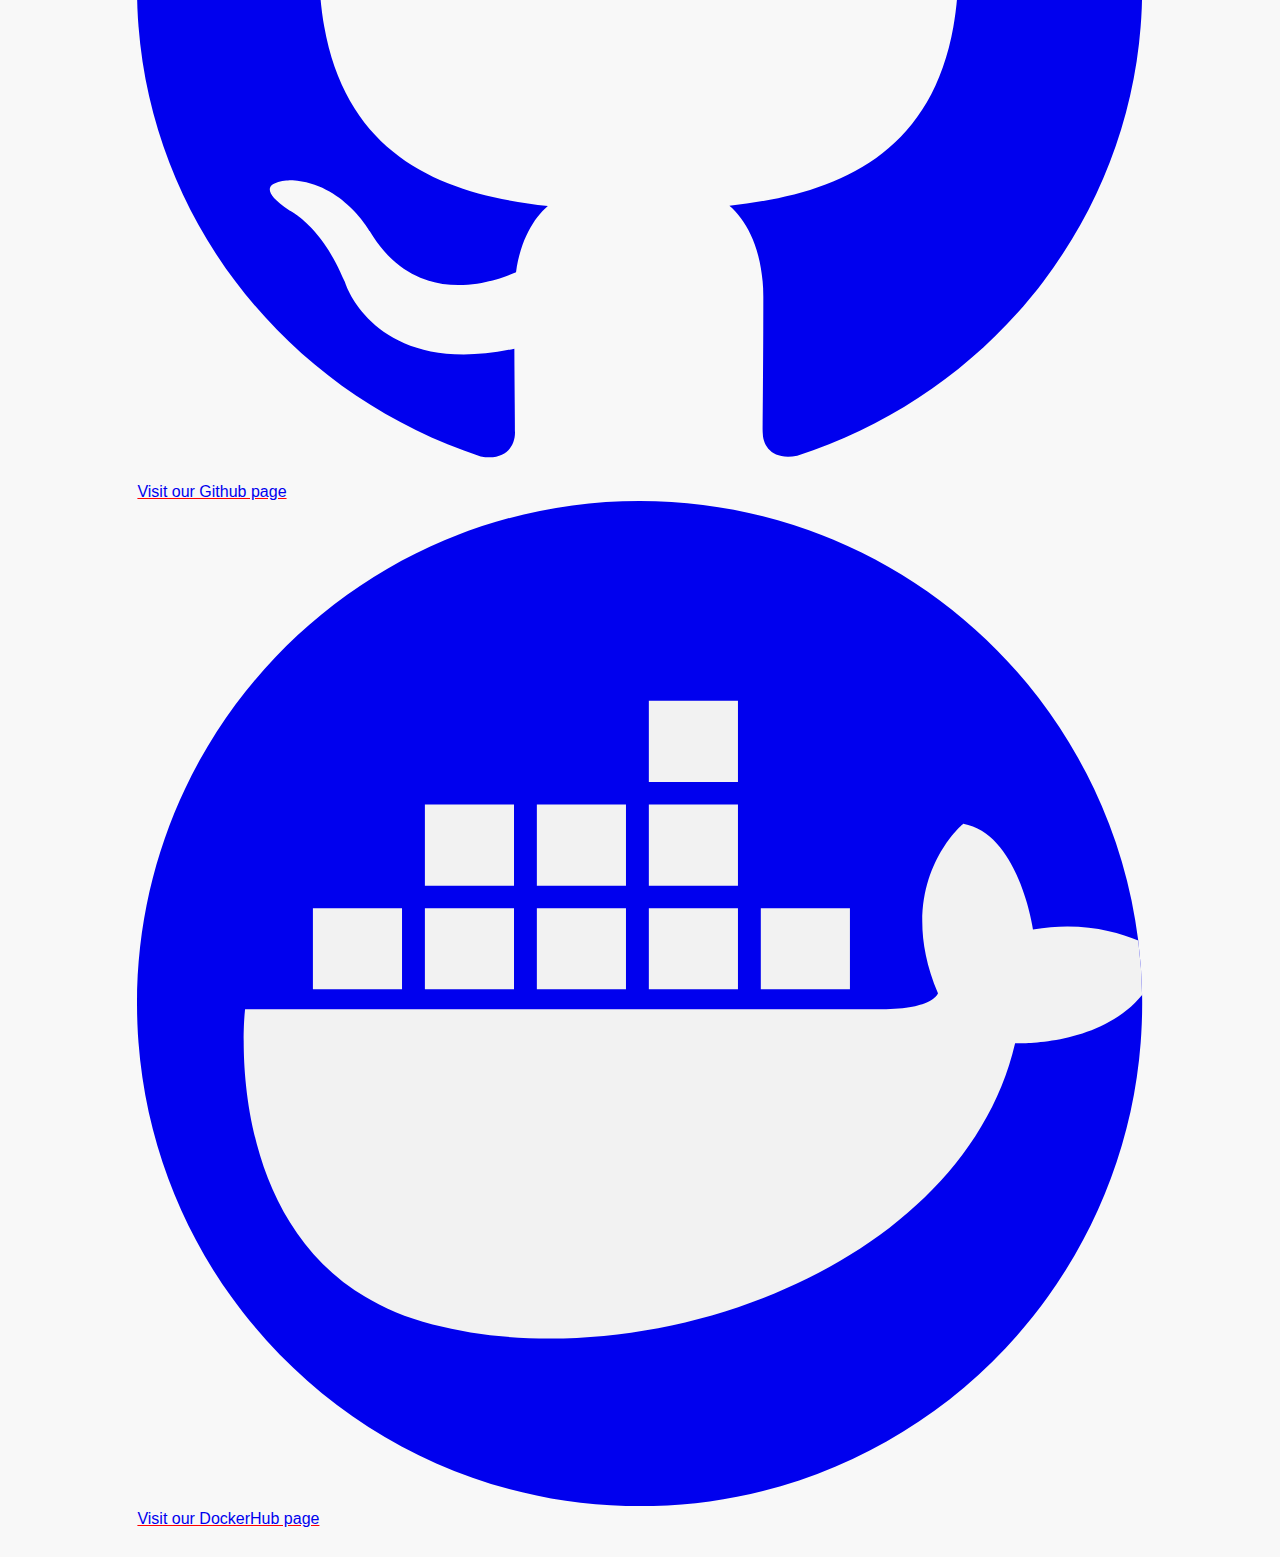
==== commit 7d284746: "add <br />" ====
--- a/index.html
+++ b/index.html
@@ -57,7 +57,7 @@
 		Our Community Solid Server provides you a <a class="hover:text-red-600" href = "https://solidproject.org/faqs#what-is-a-webid">WebId</a> and a <a class="hover:text-red-600" href = "https://solidproject.org/faqs#what-is-a-pod">Personal Datastore</a>.<br />
 		You may want to sign up. Do it <a class="hover:text-red-600" href = "https://solid.redpencil.io/idp/register/">here</a><br />
 	        If you want to log in, go to <a href = "https://solid.redpencil.io/apps/"><b>solid.redpencil.io/&#60;user&#62;/</b></a> (note the trailing slash) or use our <a href = "https://solidos.github.io/mashlib/dist/browse.html?uri=https%3A%2F%2Fsolid.redpencil.io%2F">Databrowser</a>.<br />
-		You will either use the <a class="hover:text-red-600" href = "https://github.com/SolidOS/solidos">SolidOS-Frontend</a> or need <a class="hover:text-red-600" href ="https://solidproject.org/apps">Solid-Apps</a> to get the most out of our service.<br />
+		You will either use the <a class="hover:text-red-600" href = "https://github.com/SolidOS/solidos">SolidOS-Frontend</a> or need <a class="hover:text-red-600" href ="https://solidproject.org/apps">Solid-Apps</a> to get the most out of our service.<br /><br />
 		</td></tr>
 		<td></td><tr><td>
 <table>
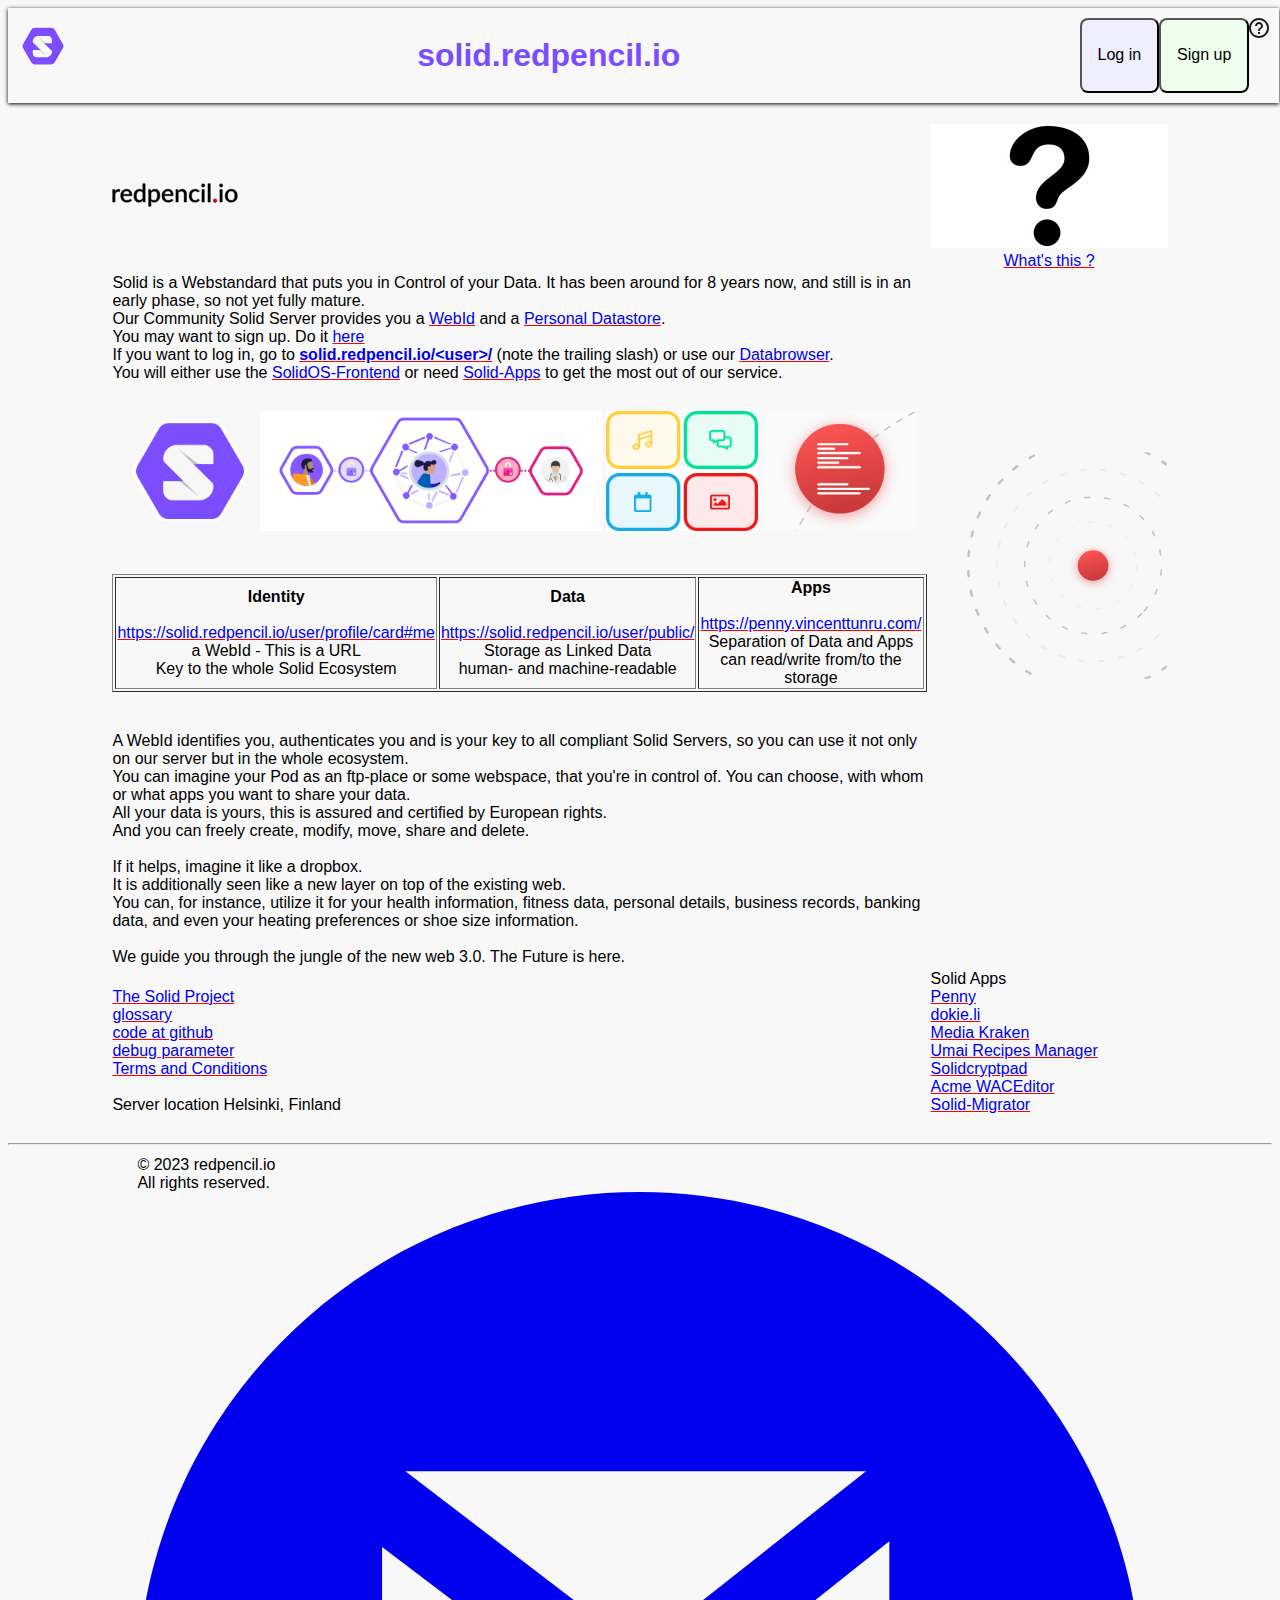
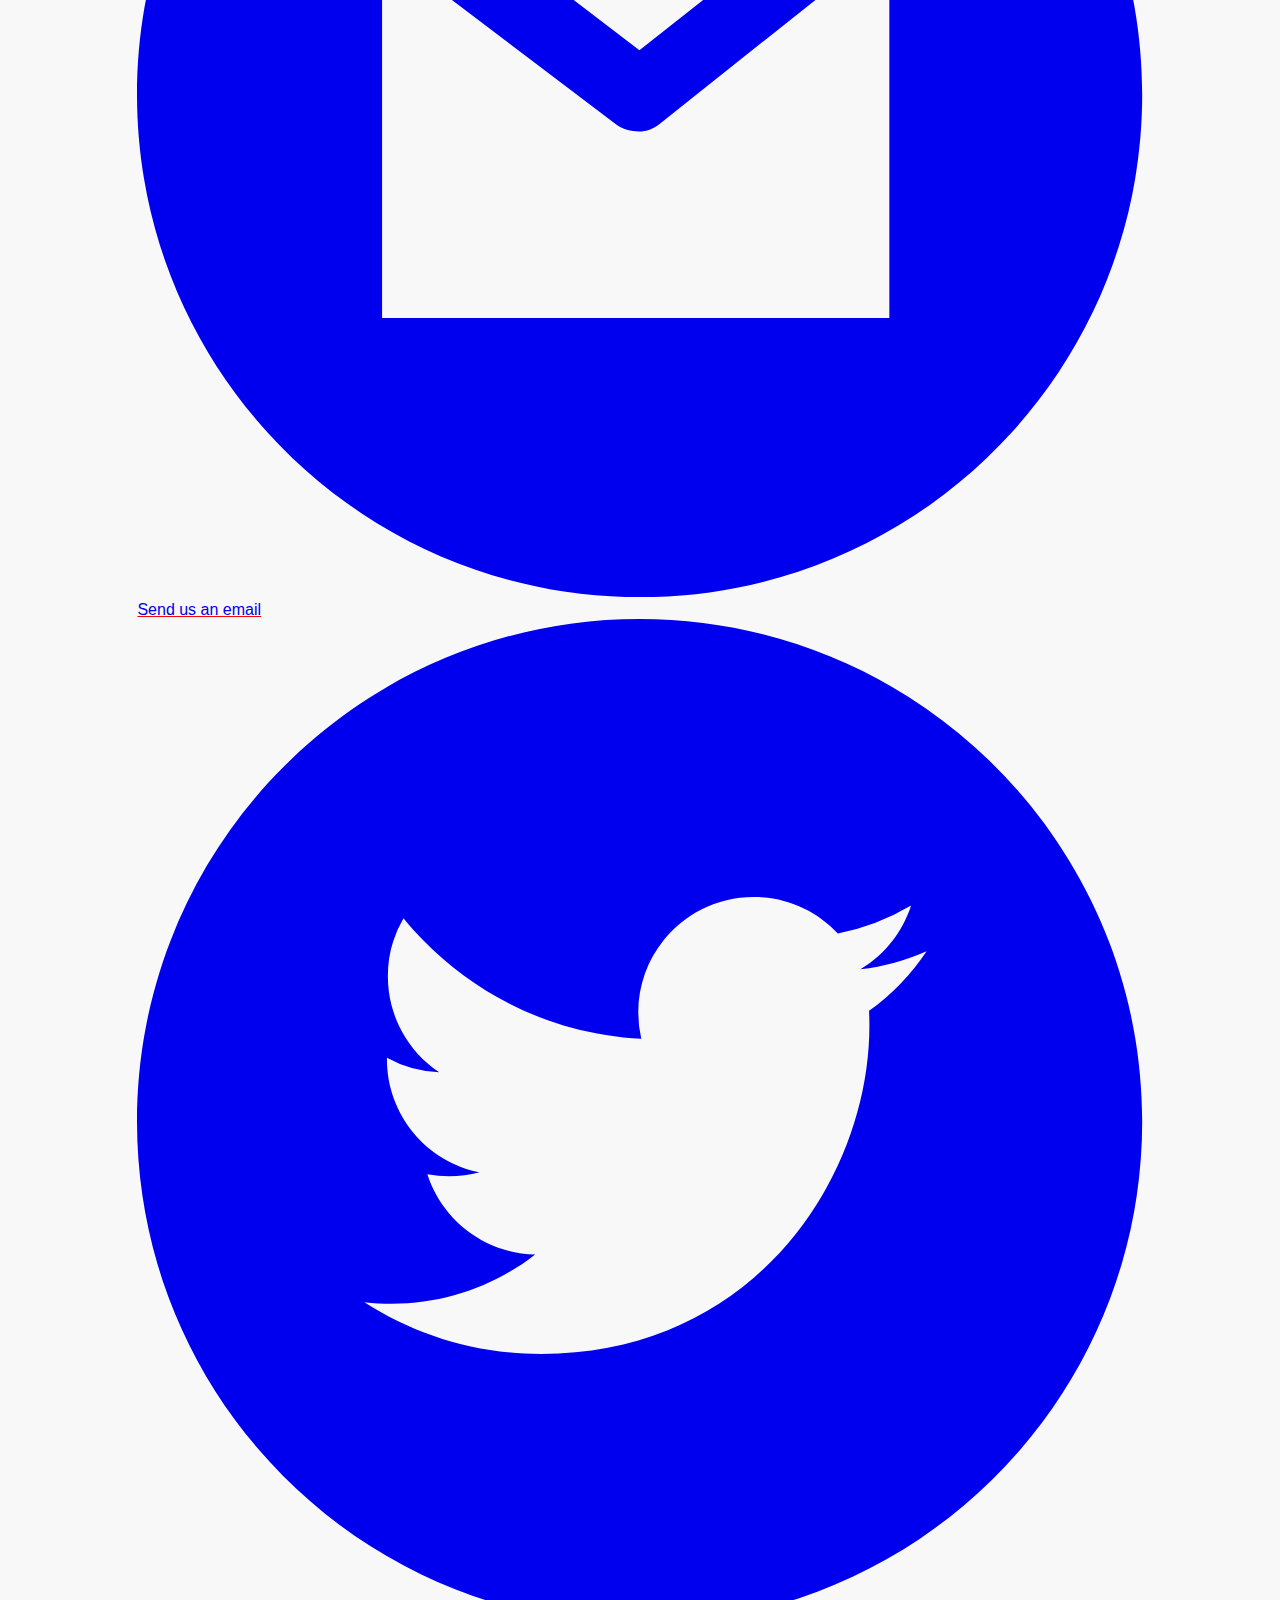
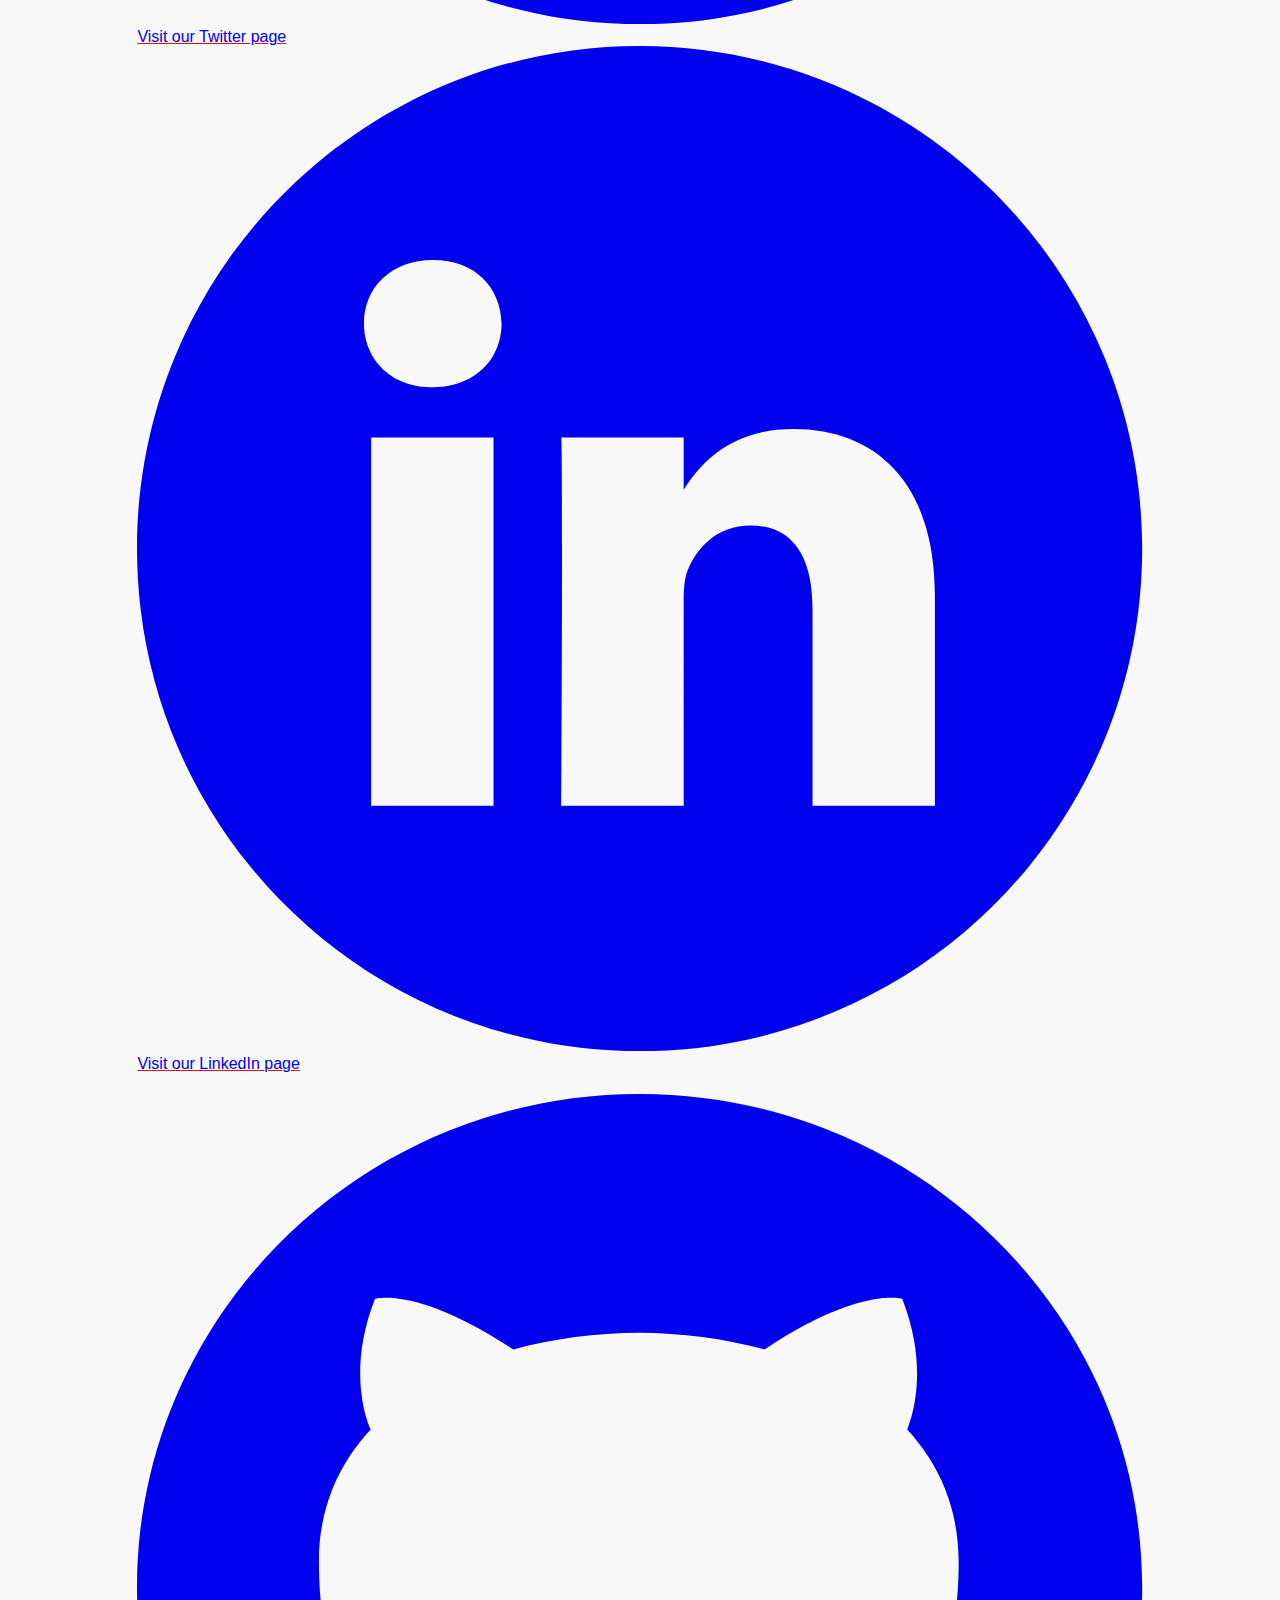
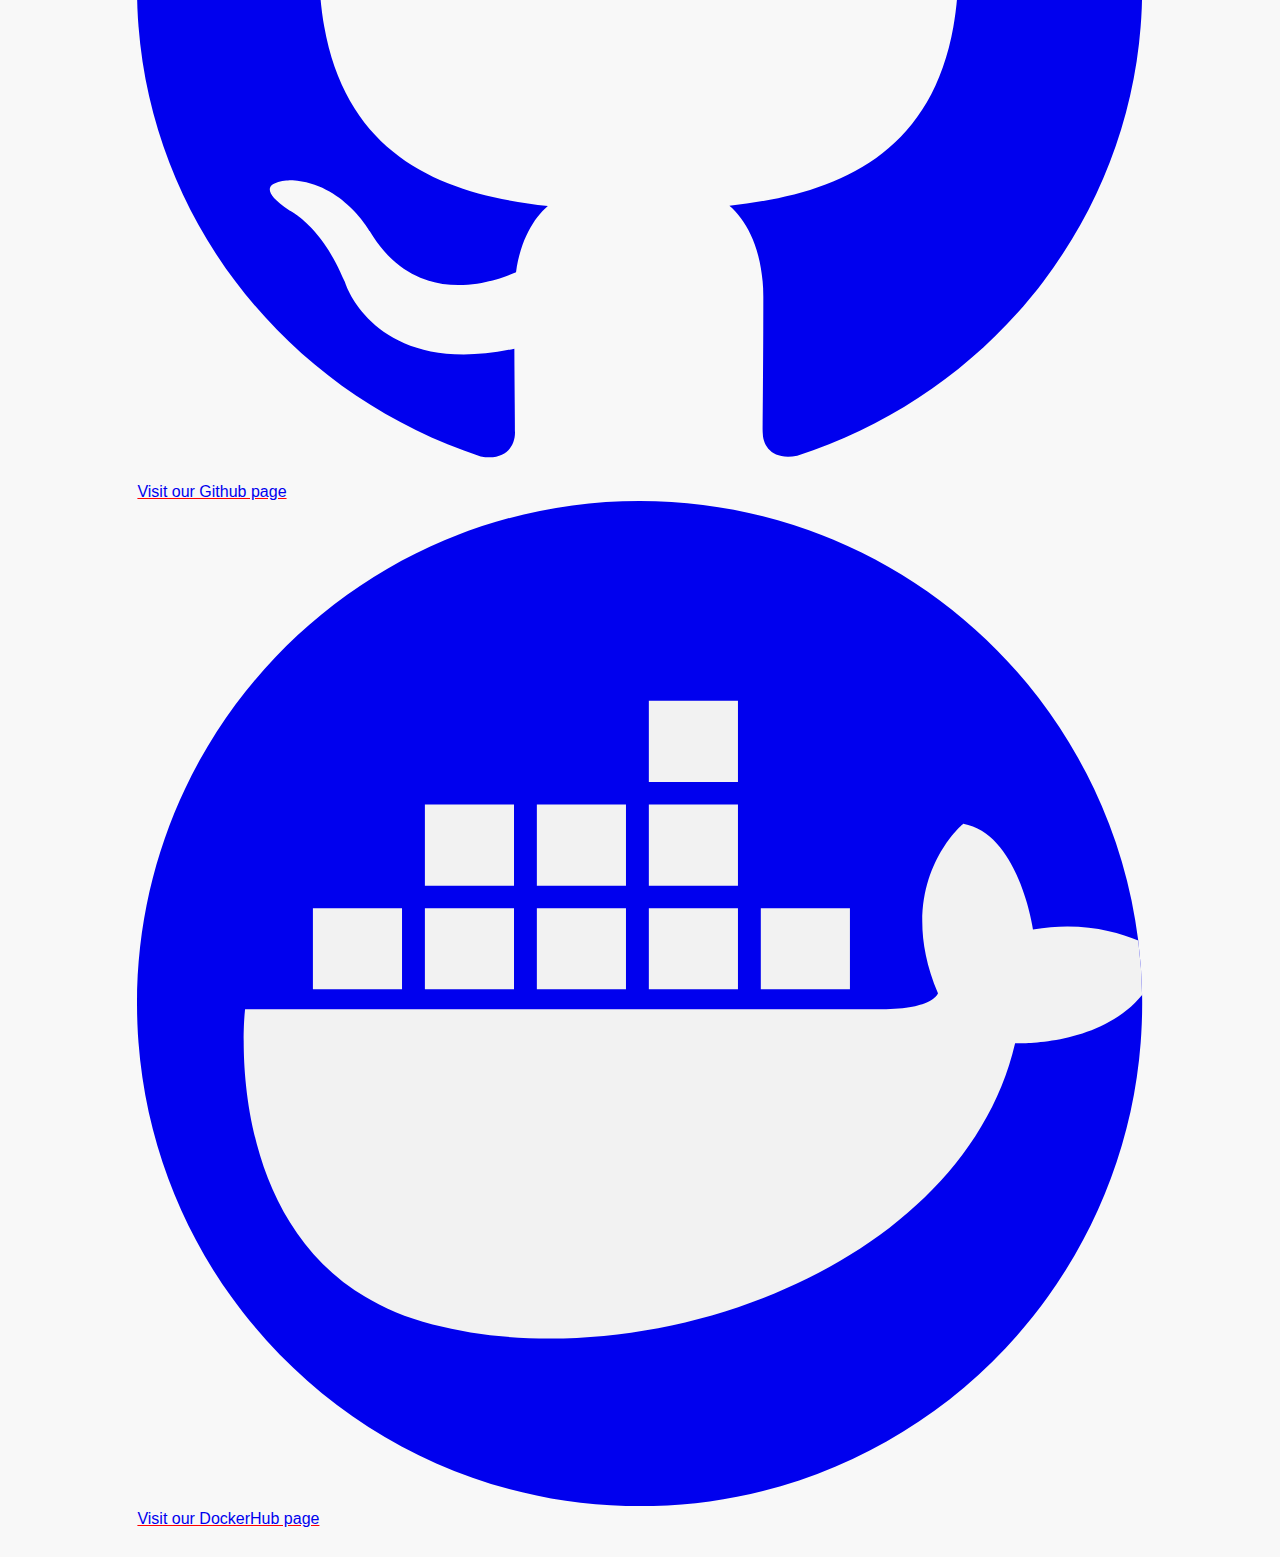
==== commit 68a188d4: "adjust pics" ====
--- a/index.html
+++ b/index.html
@@ -60,7 +60,7 @@
 		You will either use the <a class="hover:text-red-600" href = "https://github.com/SolidOS/solidos">SolidOS-Frontend</a> or need <a class="hover:text-red-600" href ="https://solidproject.org/apps">Solid-Apps</a> to get the most out of our service.<br /><br />
 		</td></tr>
 		<td></td><tr><td>
-<table>
+<table align = "center">
 <tr>
 <td>
 <img src = "./pics/s_emblem.png" width = 132 height = 120 alt = "solid emblem">
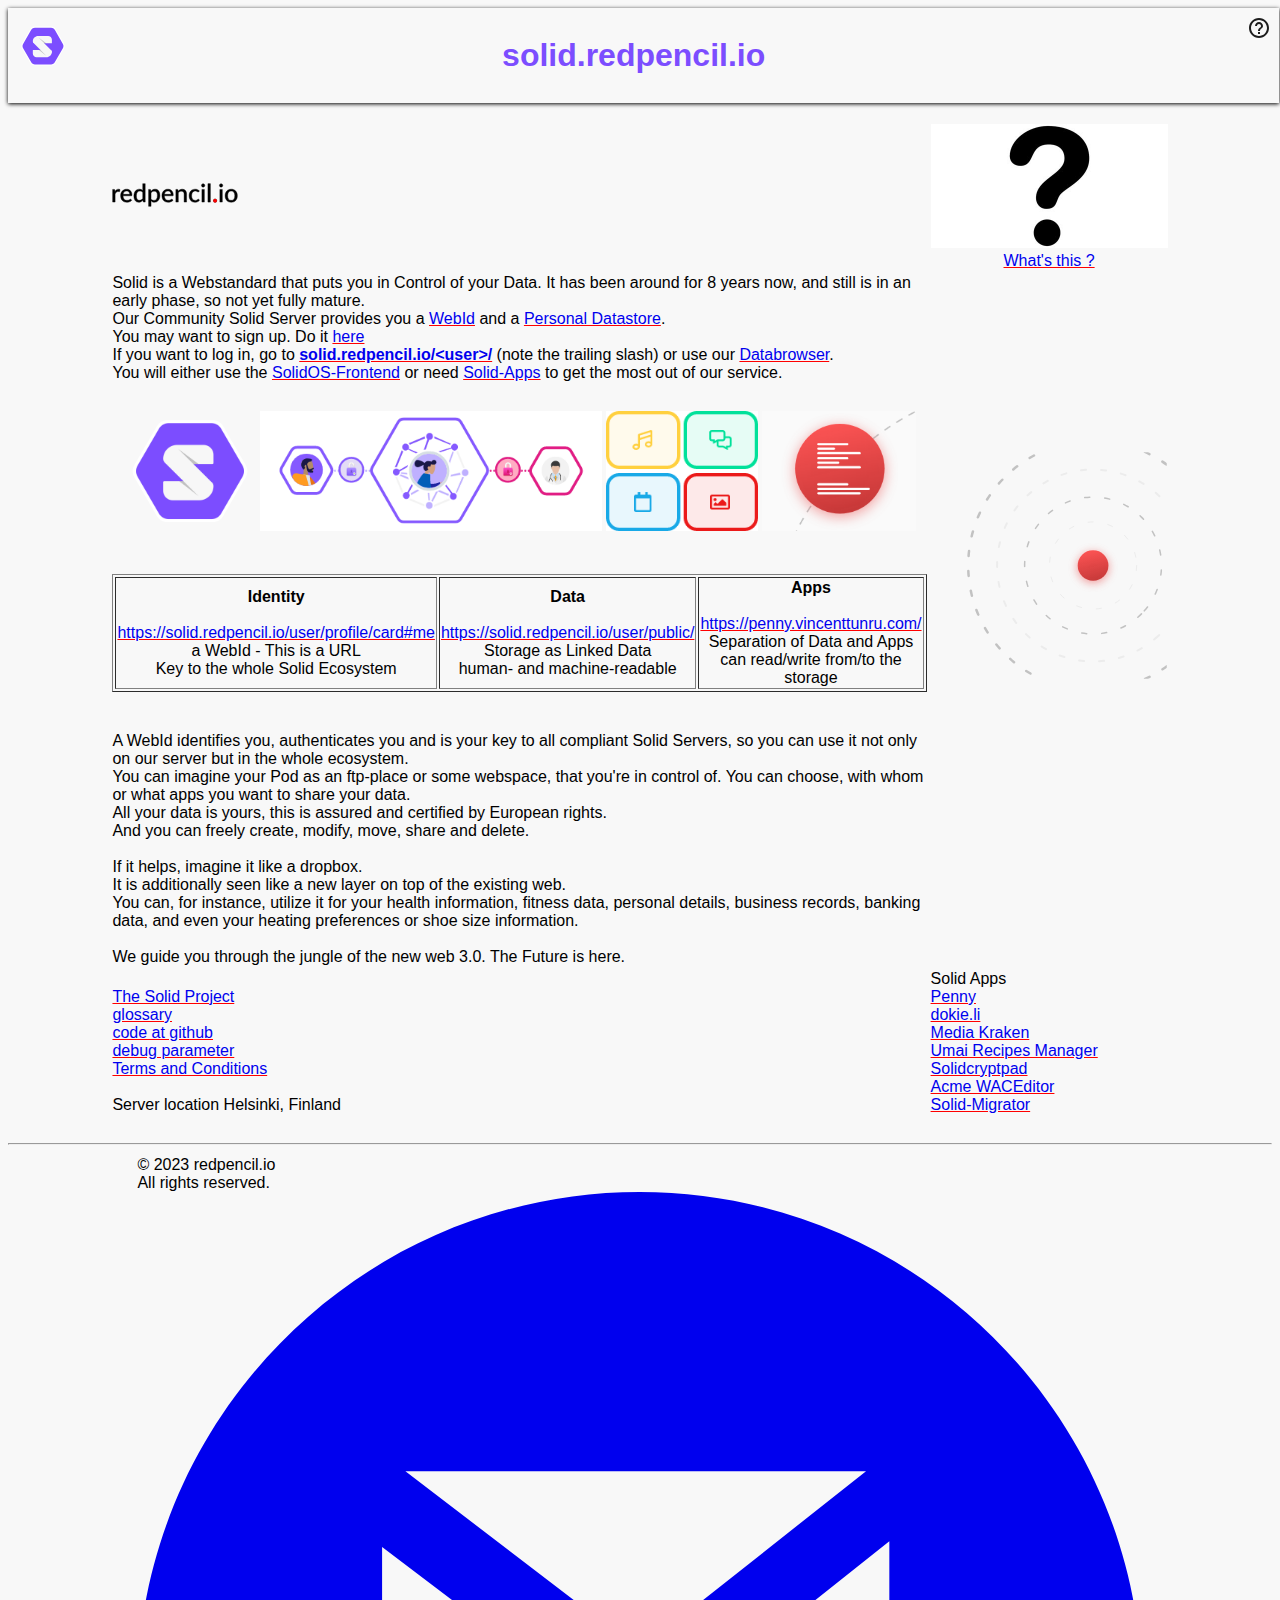
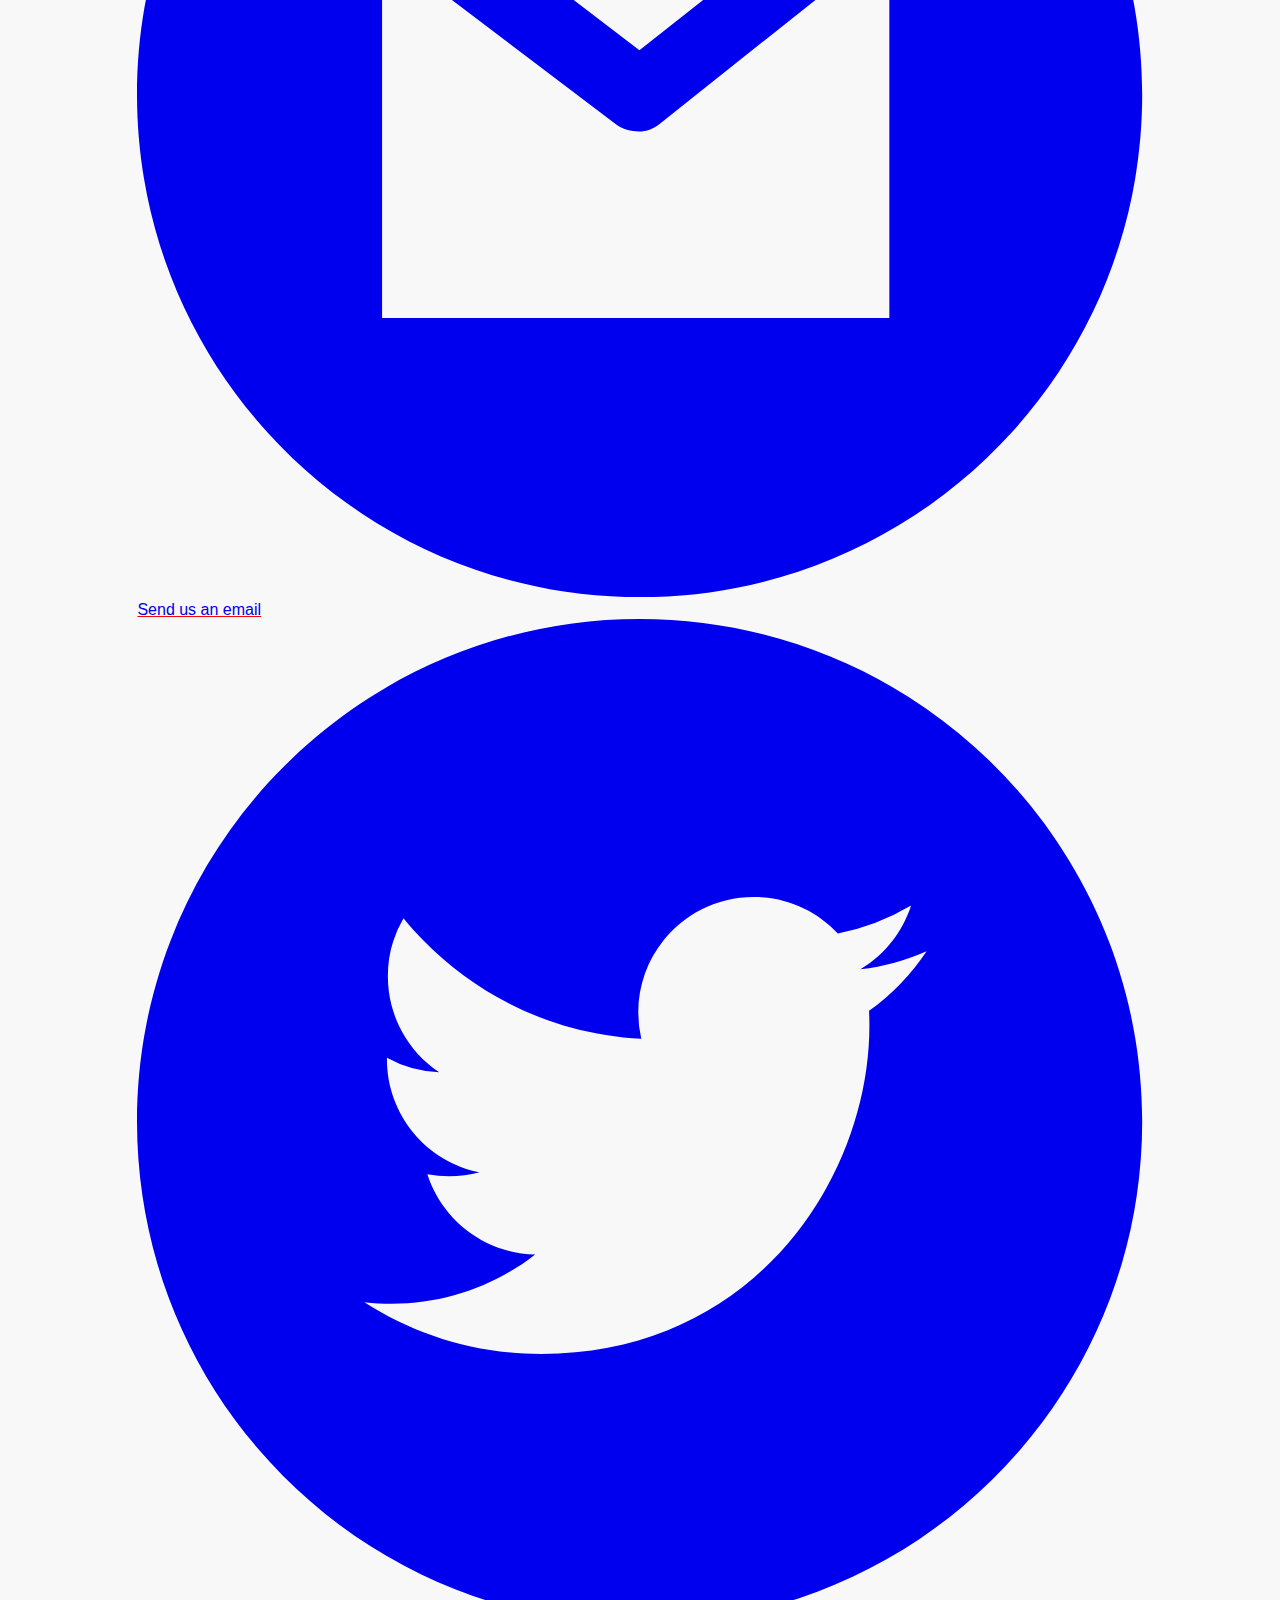
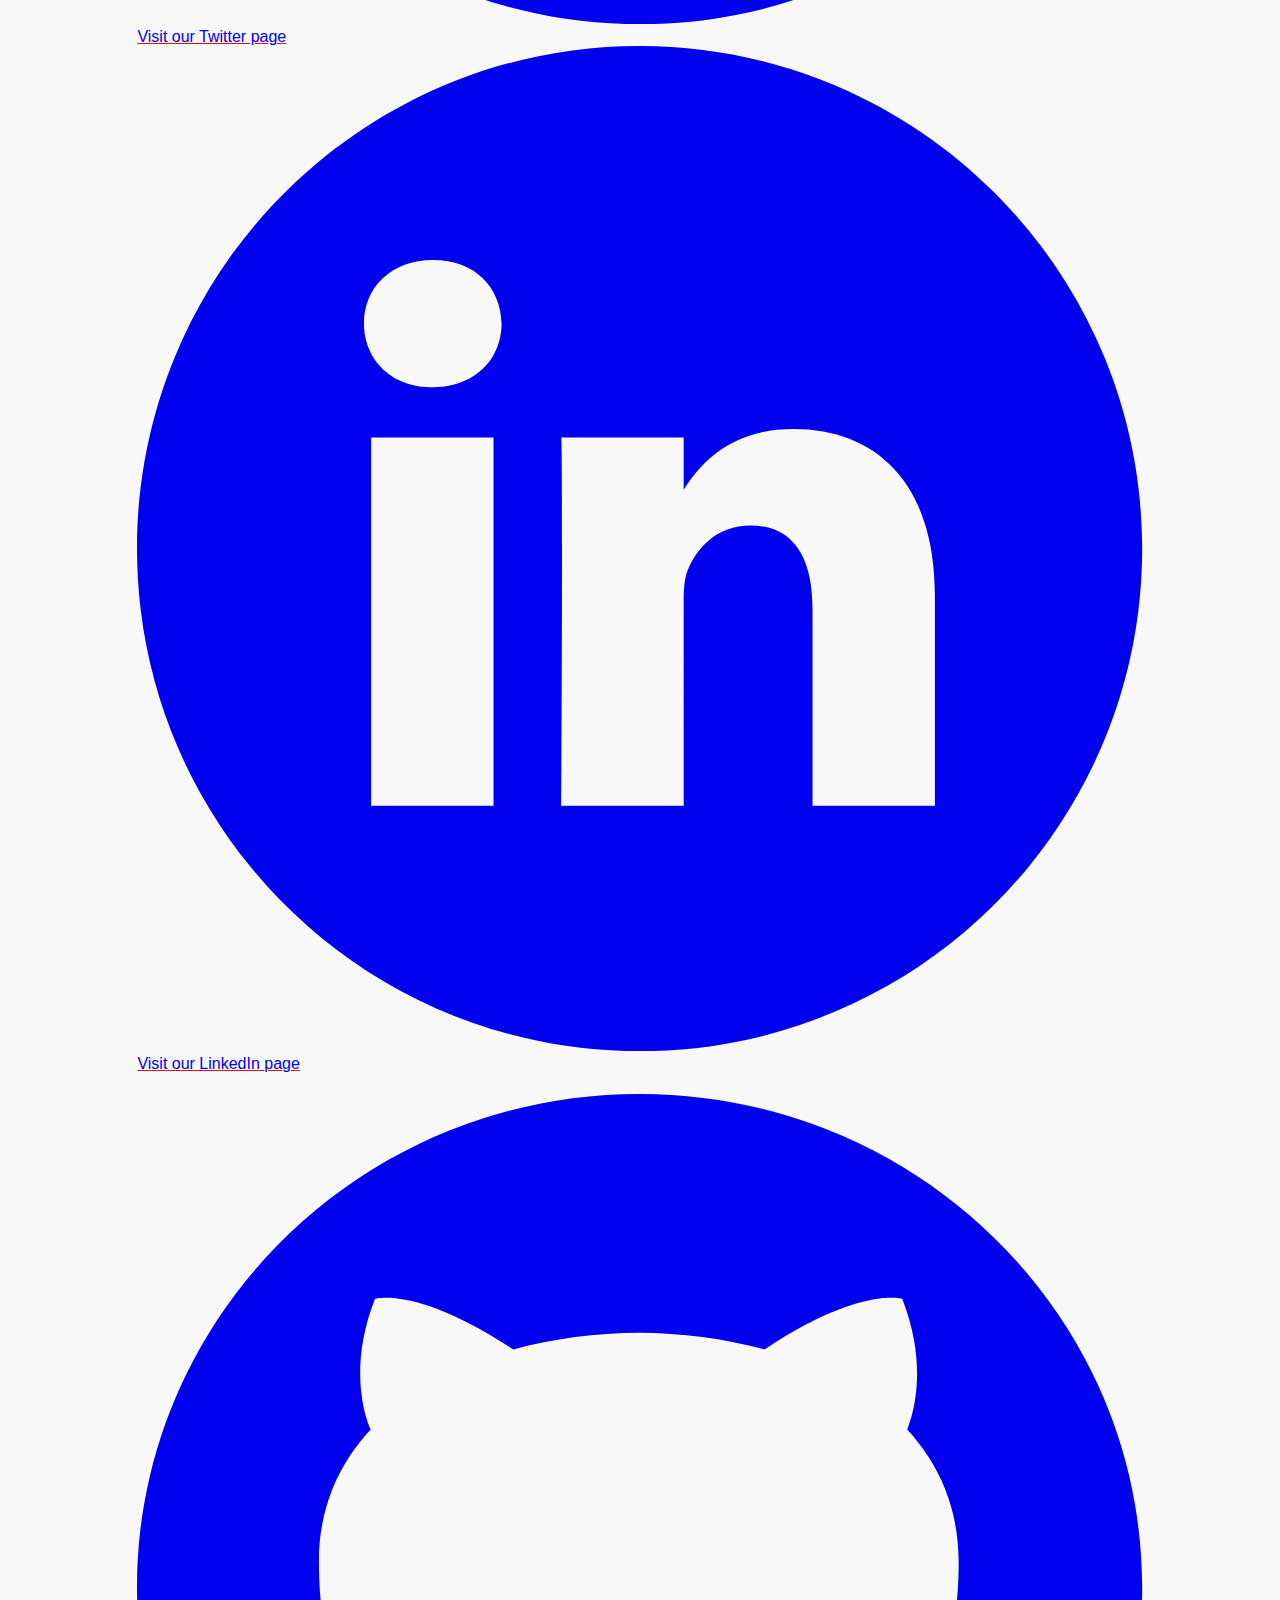
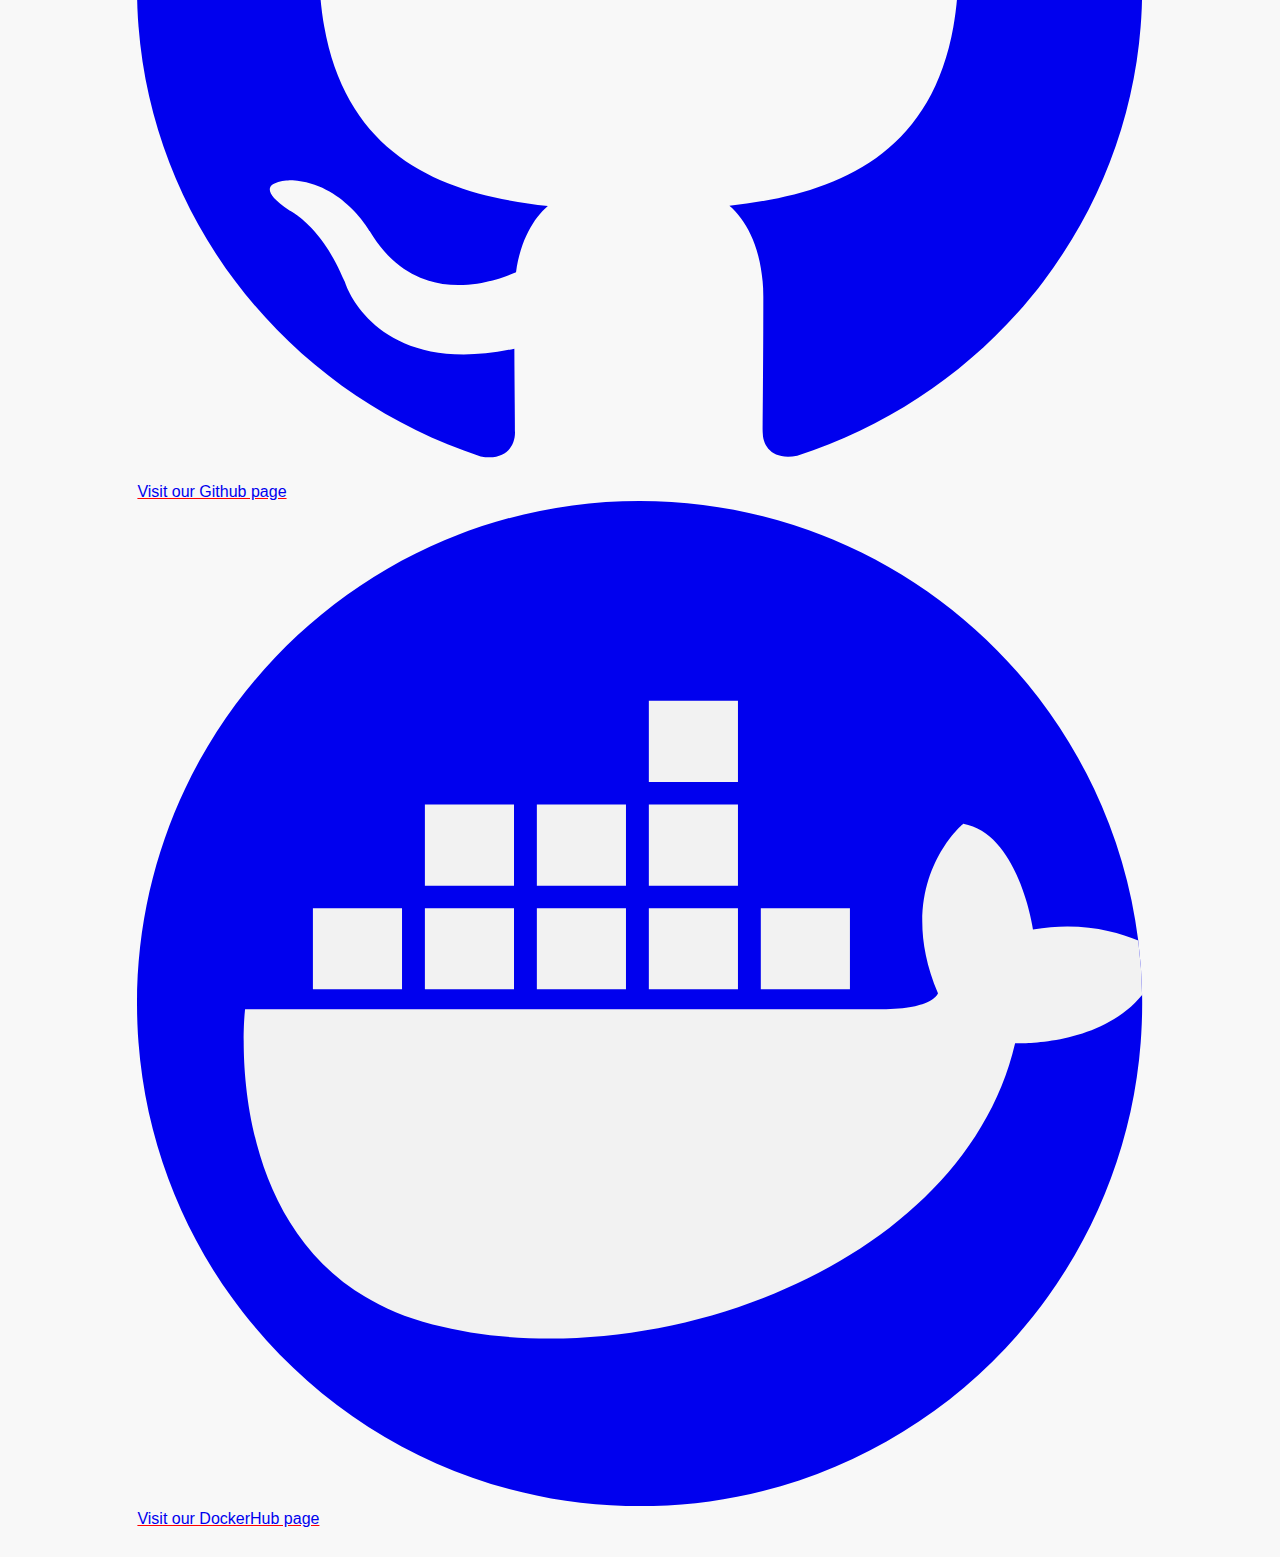
==== commit f0b2580c: "make login button functional" ====
--- a/index.html
+++ b/index.html
@@ -14,10 +14,12 @@
 
 	<link integrity="" rel="stylesheet" href="https://redpencil.io/assets/vendor-d41d8cd98f00b204e9800998ecf8427e.css">
 	<link integrity="" rel="stylesheet" href="https://redpencil.io/assets/frontend-redpencil-0fddd26791827192a8f38b5eff81cc26.css">
+	<!--<link integrity="" rel="stylesheet" href="./css/mash.css">-->
 	<link integrity="" rel="stylesheet" href="./css/style.css">
 	
 	<link rel="icon" href="https://redpencil.io/assets/favicon.ico" type="image/x-ico; charset=binary"/>
 	  <title>solid.redpencil.io</title>
+	  <script defer="defer" src="/mashlib.min.js"></script>
   </head>
 <body class = "index-page">
   <div class="header">
@@ -27,12 +29,17 @@
     <div class="header-center">
       <h1 class="title">solid.redpencil.io</h1>
     </div>
-    <div class="header-right" id="rpioLoginStatusArea">
+    <div class="header-right" id="loginStatusArea">
     </div>
-    <input type="button" onclick="window.location.href='./index2.html'" value="Log in" style="padding: 1em; border-radius:0.5em; font-size: 100%;background-color: #eef;">
-    <input type="button" onclick="window.location.href='/idp/register/'" value="Sign up" style="padding: 1em; border-radius:0.5em; font-size: 100%;background-color: #efe;">
+    <!--<input type="button" onclick="window.location.href='./index2.html'" value="Log in" style="padding: 1em; border-radius:0.5em; font-size: 100%;background-color: #eef;">
+    <input type="button" onclick="window.location.href='/idp/register/'" value="Sign up" style="padding: 1em; border-radius:0.5em; font-size: 100%;background-color: #efe;">-->
     <a href = "https://solidos.github.io/userguide/"><img src="./pics/qm.svg"></a>
   </div>
+  <div> <!-- class="container" id="prototype" -->
+
+    <h3 style="display:none" id="loggedIn" class="webId"></h3>
+
+    <div> <!--class="content"-->
   <div>
     <br />
 	<table align = "center" width = "80%">
@@ -40,7 +47,7 @@
       <td>
         <a href = "./"><img src = "./pics/rpio-logo.svg" width = 126 height = 24 alt = "redpencil Logo"/></a>
         <br />
-	      </td>
+        </td>
         <td>
           <div align = "right">
             <a href = "https://gamma.app/docs/redpencilio-8dsenvp6agsee2z?mode=present#card-t6yckx8fpdmvdiz
@@ -110,16 +117,15 @@
 If it helps, imagine it like a dropbox.<br />
 It is additionally seen like a new layer on top of the existing web.<br />
 You can, for instance, utilize it for your health information, fitness data, personal details, business records, banking data, and even your heating preferences or shoe size information.<br /><br />
-			We guide you through the jungle of the new web 3.0. The Future is here.<br /></td></tr>
-	<tr><td>
+We guide you through the jungle of the new web 3.0. The Future is here.<br /></td></tr>
+<tr><td>
 		<br /><a class="hover:text-red-600" href = "https://solidproject.org/">The Solid Project</a>
 		<br /><a class="hover:text-red-600" href = "https://jeff-zucker.github.io/specs2glossary/tech-glossary.html">glossary</a>
 		<br /><a class="hover:text-red-600" href = "https://github.com/serverproject-dev/rpio_index">code at github</a>
 		<br /><a class="hover:text-red-600" href = "https://solidos.github.io/mashlib/dist/browse.html?uri=https%3A%2F%2Fsolid.redpencil.io">debug parameter</a>
 		<br /><a class="hover:text-red-600" href = "./terms.html">Terms and Conditions</a>
 		<br /><br />Server location Helsinki, Finland
-	  </td>
-		<td>
+	  </td><td>
 	  Solid Apps<br />
 	  <a href = "https://penny.vincenttunru.com/">Penny</a><br/ >
 	  <a href = "https://dokie.li/">dokie.li</a><br/ >
@@ -170,6 +176,9 @@
 <br />
 <!-- /footer -->
 </div>
-
+</div> <!-- end content-->
+</div> <!-- end container-->
+<script src="/mashlib.js"></script>
+<script src="/button-helper.js"></script>
 </body>
 </html>
